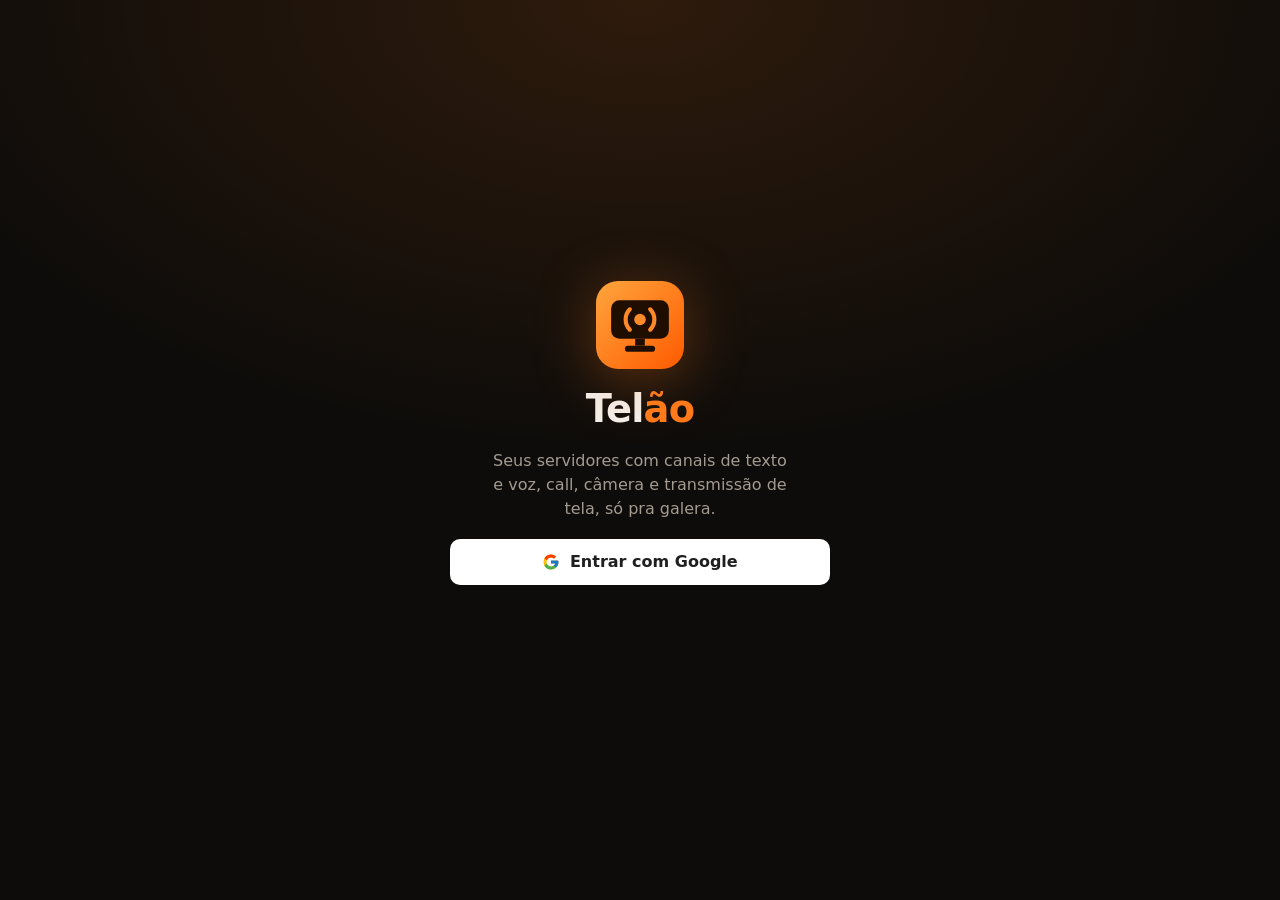
==== index.html @ 2d8ec7c9 "Add files via upload" ====
<!DOCTYPE html>
<html lang="pt-br">
<head>
  <meta charset="UTF-8">
  <meta name="viewport" content="width=device-width, initial-scale=1, viewport-fit=cover">
  <meta name="description" content="Telão: servidores com canais de texto e voz, chat, call, câmera e transmissão de tela para você e seus amigos.">
  <meta name="theme-color" content="#ff7a1a">
  <meta name="apple-mobile-web-app-capable" content="yes">
  <meta name="mobile-web-app-capable" content="yes">
  <title>Telão</title>
  <link rel="icon" type="image/svg+xml" href="img/logo.svg">
  <link rel="apple-touch-icon" href="img/logo.png">
  <link rel="stylesheet" href="css/style.css">
</head>
<body>

  <!-- ================================================= LOGIN -->
  <main id="telaLogin" class="login">
    <section class="login__cartao" aria-labelledby="tituloLogin">
      <img class="login__logo" src="img/logo.svg" alt="Logo do Telão: uma tela com o sinal de ao vivo" width="88" height="88">
      <h1 id="tituloLogin" class="marca">Tel<span class="marca__destaque">ão</span></h1>
      <p class="login__texto">Seus servidores com canais de texto e voz, call, câmera e transmissão de tela, só pra galera.</p>
      <button id="btGoogle" class="botao botao--google" type="button">
        <img src="img/google.svg" alt="" width="18" height="18">
        Entrar com Google
      </button>
      <p id="erroLogin" class="login__erro" role="alert"></p>
      <p id="avisoNavegador" class="login__aviso" hidden>
        Você abriu pelo navegador de um app (WhatsApp, Instagram…). O Google bloqueia login aí.
        <strong>Toque nos ⋮ ou no ícone de compartilhar e escolha “Abrir no navegador”.</strong>
      </p>
    </section>
  </main>

  <!-- ================================================= APP -->
  <div id="telaApp" class="app" data-aba="canais" hidden>

    <!-- Barra de servidores (esquerda) -->
    <nav class="trilho" aria-label="Seus servidores">
      <button id="btDms" class="trilho__item trilho__item--dms" type="button" title="Mensagens diretas" aria-label="Mensagens diretas">
        <img src="img/logo.svg" alt="" width="30" height="30">
      </button>
      <hr class="trilho__separador">
      <ul id="listaServidores" class="trilho__lista"></ul>
      <button id="btNovoServidor" class="trilho__item trilho__item--novo" type="button" title="Criar servidor" aria-label="Criar servidor">+</button>
    </nav>

    <!-- Coluna lateral: canais do servidor OU lista de mensagens diretas -->
    <aside class="lateral" aria-label="Canais e conversas">
      <section id="lateralServidor" class="lateral__secao">
        <header class="lateral__topo">
          <div class="lateral__titulos">
            <h2 id="nomeLateral" class="lateral__titulo">Nenhum servidor</h2>
            <span id="cargoLateral" class="selo-cargo" hidden></span>
          </div>
          <button id="btConvite" class="botao-icone" type="button" title="Copiar convite" aria-label="Copiar convite" hidden>
            <svg class="icone" viewBox="0 0 24 24" aria-hidden="true"><path d="M10 14a4 4 0 0 0 5.7 0l3-3a4 4 0 0 0-5.7-5.7l-1 1M14 10a4 4 0 0 0-5.7 0l-3 3a4 4 0 0 0 5.7 5.7l1-1"/></svg>
          </button>
          <button id="btConfigServidor" class="botao-icone" type="button" title="Configurações do servidor" aria-label="Configurações do servidor" hidden>
            <svg class="icone" viewBox="0 0 24 24" aria-hidden="true"><circle cx="12" cy="12" r="3"/><path d="M19.4 15a1.7 1.7 0 0 0 .3 1.8l.1.1a2 2 0 1 1-2.8 2.8l-.1-.1a1.7 1.7 0 0 0-1.8-.3 1.7 1.7 0 0 0-1 1.5V21a2 2 0 1 1-4 0v-.1a1.7 1.7 0 0 0-1.1-1.5 1.7 1.7 0 0 0-1.8.3l-.1.1a2 2 0 1 1-2.8-2.8l.1-.1a1.7 1.7 0 0 0 .3-1.8 1.7 1.7 0 0 0-1.5-1H3a2 2 0 1 1 0-4h.1a1.7 1.7 0 0 0 1.5-1.1 1.7 1.7 0 0 0-.3-1.8l-.1-.1a2 2 0 1 1 2.8-2.8l.1.1a1.7 1.7 0 0 0 1.8.3H9a1.7 1.7 0 0 0 1-1.5V3a2 2 0 1 1 4 0v.1a1.7 1.7 0 0 0 1 1.5 1.7 1.7 0 0 0 1.8-.3l.1-.1a2 2 0 1 1 2.8 2.8l-.1.1a1.7 1.7 0 0 0-.3 1.8V9a1.7 1.7 0 0 0 1.5 1H21a2 2 0 1 1 0 4h-.1a1.7 1.7 0 0 0-1.5 1Z"/></svg>
          </button>
        </header>
        <nav id="listaCanais" class="canais" aria-label="Canais"></nav>
      </section>

      <section id="lateralDms" class="lateral__secao" hidden>
        <header class="lateral__topo">
          <h2 class="lateral__titulo">Mensagens diretas</h2>
          <button id="btNovaConversa" class="botao-icone" type="button" title="Nova conversa" aria-label="Nova conversa">+</button>
        </header>
        <ul id="listaDms" class="dms"></ul>
      </section>

      <!-- Quando estou numa call -->
      <section id="painelConectado" class="conectado" aria-label="Voz conectada" hidden>
        <button id="btIrParaCall" class="conectado__info" type="button">
          <strong class="conectado__titulo">● Voz conectada</strong>
          <span><span id="conectadoCanal"></span> / <span id="conectadoServidor"></span></span>
        </button>
        <button class="botao-icone botao-icone--perigo" type="button" data-acao="desconectar" title="Desconectar" aria-label="Desconectar">
          <svg class="icone" viewBox="0 0 24 24" aria-hidden="true"><path d="M4.5 13.5c4.5-4 10.5-4 15 0l-1.8 2.6-3.2-1.2v-2.4a9 9 0 0 0-5 0v2.4l-3.2 1.2Z"/></svg>
        </button>
      </section>

      <!-- Eu -->
      <footer class="usuario">
        <button id="btUsuario" class="usuario__info" type="button" title="Sua conta e status">
          <span id="meuAvatar" class="usuario__avatar"></span>
          <span class="usuario__textos">
            <strong id="meuNome" class="usuario__nome"></strong>
            <span id="meuStatus" class="usuario__status"></span>
          </span>
        </button>
        <button class="botao-icone controle-mini" type="button" data-acao="mic" title="Microfone" aria-label="Microfone">
          <svg class="icone" viewBox="0 0 24 24" aria-hidden="true"><path d="M12 3a3 3 0 0 0-3 3v6a3 3 0 0 0 6 0V6a3 3 0 0 0-3-3Z"/><path d="M5 11a7 7 0 0 0 14 0M12 18v3"/></svg>
        </button>
        <button class="botao-icone controle-mini" type="button" data-acao="surdo" title="Ensurdecer" aria-label="Ensurdecer">
          <svg class="icone" viewBox="0 0 24 24" aria-hidden="true"><path d="M4 15v-3a8 8 0 0 1 16 0v3"/><rect x="3" y="14" width="4" height="6" rx="1.5"/><rect x="17" y="14" width="4" height="6" rx="1.5"/></svg>
        </button>
        <button class="botao-icone" type="button" data-acao="config-voz" title="Configurações de voz" aria-label="Configurações de voz">
          <svg class="icone" viewBox="0 0 24 24" aria-hidden="true"><path d="M4 6h10M18 6h2M4 12h4M12 12h8M4 18h12M20 18h0"/><circle cx="16" cy="6" r="2"/><circle cx="10" cy="12" r="2"/><circle cx="18" cy="18" r="2"/></svg>
        </button>
      </footer>
    </aside>

    <!-- Conteúdo principal -->
    <main class="principal">

      <!-- Pedido de notificações (aparece uma vez) -->
      <div id="faixaNotificacoes" class="faixa" hidden>
        <span class="faixa__texto">🔔 Quer ser avisado quando te marcarem, mandarem mensagem direta ou entrarem na sua call?</span>
        <button id="btAtivarNotificacoes" class="botao botao--primario botao--pequeno" type="button">Ativar</button>
        <button id="btFecharFaixa" class="botao-icone" type="button" title="Agora não" aria-label="Agora não">×</button>
      </div>

      <!-- Nada aberto -->
      <section id="painelVazio" class="vazio vazio--principal">
        <img class="vazio__logo" src="img/logo.svg" alt="" width="72" height="72">
        <h2 id="vazioTitulo" class="vazio__titulo"></h2>
        <p id="vazioTexto" class="vazio__texto"></p>
      </section>

      <!-- Canal de texto ou DM -->
      <section id="painelChat" class="painel-chat" aria-labelledby="tituloChat" hidden>
        <header class="topo">
          <h2 id="tituloChat" class="topo__titulo"></h2>
          <button id="btBuscar" class="botao-icone" type="button" title="Buscar mensagens (Ctrl+F)" aria-label="Buscar mensagens" aria-pressed="false">
            <svg class="icone" viewBox="0 0 24 24" aria-hidden="true"><circle cx="11" cy="11" r="6.5"/><path d="m16 16 4.5 4.5"/></svg>
          </button>
          <button id="btVerFixadas" class="botao-icone" type="button" title="Mensagens fixadas" aria-label="Mensagens fixadas">
            <svg class="icone" viewBox="0 0 24 24" aria-hidden="true"><path d="M9 4h6l-1 6 4 4H6l4-4ZM12 14v7"/></svg>
          </button>
          <button id="btMembros" class="botao-icone" type="button" title="Mostrar/esconder membros" aria-label="Mostrar ou esconder membros" aria-pressed="true">
            <svg class="icone" viewBox="0 0 24 24" aria-hidden="true"><circle cx="9" cy="8" r="3.5"/><path d="M2.5 20a6.5 6.5 0 0 1 13 0M16 4.5a3.5 3.5 0 0 1 0 7M18 14a6 6 0 0 1 3.5 6"/></svg>
          </button>
        </header>

        <div id="barraBusca" class="busca" role="search" hidden>
          <label for="campoBusca" class="so-leitor">Buscar neste chat</label>
          <input id="campoBusca" class="campo busca__campo" type="search" placeholder="Buscar por texto ou nome…" autocomplete="off">
          <span id="contagemBusca" class="busca__contagem" aria-live="polite"></span>
          <button id="btFecharBusca" class="botao-icone" type="button" title="Fechar busca" aria-label="Fechar busca">×</button>
        </div>

        <div id="barraFixadas" class="fixadas" hidden>
          <button id="fixadaConteudo" class="fixadas__conteudo" type="button" title="Ir até a mensagem">
            <span class="fixadas__rotulo">📌 Fixada <span id="fixadaContador"></span></span>
            <strong id="fixadaAutor"></strong> <span id="fixadaTexto" class="fixadas__texto"></span>
          </button>
          <button id="btFixadaAnterior" class="botao-icone" type="button" title="Fixada mais antiga" aria-label="Fixada mais antiga">‹</button>
          <button id="btFixadaProxima" class="botao-icone" type="button" title="Fixada mais nova" aria-label="Fixada mais nova">›</button>
          <button id="btFecharFixadas" class="botao-icone" type="button" title="Esconder" aria-label="Esconder fixadas">×</button>
        </div>

        <ol id="mensagens" class="mensagens" aria-live="polite"></ol>
        <ol id="resultadosBusca" class="resultados" aria-label="Resultados da busca" hidden></ol>
        <p id="digitando" class="digitando" aria-live="polite"></p>

        <div id="barraResposta" class="resposta" hidden>
          <span>Respondendo <strong id="respostaAutor"></strong>: <span id="respostaTexto" class="resposta__texto"></span></span>
          <button id="btCancelarResposta" class="botao-icone" type="button" title="Cancelar resposta" aria-label="Cancelar resposta">×</button>
        </div>

        <form id="formChat" class="compositor" autocomplete="off">
          <button id="btAnexo" class="botao-icone" type="button" title="Enviar imagem ou arquivo" aria-label="Enviar imagem ou arquivo">
            <svg class="icone" viewBox="0 0 24 24" aria-hidden="true"><path d="M12 5v14M5 12h14"/></svg>
          </button>
          <input id="entradaArquivo" type="file" hidden>
          <label for="campoMensagem" class="so-leitor">Mensagem</label>
          <textarea id="campoMensagem" class="compositor__campo" rows="1" maxlength="2000" placeholder="Escreva uma mensagem…"></textarea>
          <button id="btEmojiChat" class="botao-icone" type="button" title="Emoji" aria-label="Escolher emoji">😊</button>
          <button class="botao botao--primario compositor__enviar" type="submit">Enviar</button>
        </form>
      </section>

      <!-- Canal de voz -->
      <section id="painelVoz" class="painel-voz" aria-labelledby="tituloVoz" hidden>
        <header class="topo">
          <h2 id="tituloVoz" class="topo__titulo"></h2>
        </header>
        <div id="palco" class="palco"></div>
        <footer id="controlesVoz" class="controles" hidden>
          <button class="controle" type="button" data-acao="mic">
            <svg class="icone" viewBox="0 0 24 24" aria-hidden="true"><path d="M12 3a3 3 0 0 0-3 3v6a3 3 0 0 0 6 0V6a3 3 0 0 0-3-3Z"/><path d="M5 11a7 7 0 0 0 14 0M12 18v3"/></svg>
            <span class="controle__rotulo">Microfone</span>
          </button>
          <button class="controle" type="button" data-acao="cam">
            <svg class="icone" viewBox="0 0 24 24" aria-hidden="true"><rect x="3" y="6" width="13" height="12" rx="2.5"/><path d="m16 10 5-3v10l-5-3"/></svg>
            <span class="controle__rotulo">Câmera</span>
          </button>
          <button class="controle" type="button" data-acao="tela">
            <svg class="icone" viewBox="0 0 24 24" aria-hidden="true"><rect x="3" y="4" width="18" height="12" rx="2"/><path d="M8 20h8M12 16v4M12 13V7M9 10l3-3 3 3"/></svg>
            <span class="controle__rotulo">Transmitir</span>
          </button>
          <label id="campoQualidade" class="controle controle--select">
            <span class="so-leitor">Qualidade da transmissão</span>
            <select id="selQualidade" class="campo campo--select"></select>
          </label>
          <button class="controle controle--sair" type="button" data-acao="desconectar" title="Sair do canal">
            <svg class="icone" viewBox="0 0 24 24" aria-hidden="true"><path d="M4.5 13.5c4.5-4 10.5-4 15 0l-1.8 2.6-3.2-1.2v-2.4a9 9 0 0 0-5 0v2.4l-3.2 1.2Z"/></svg>
            <span class="controle__rotulo">Sair</span>
          </button>
        </footer>
      </section>
    </main>

    <!-- Membros (direita) -->
    <aside class="membros" aria-labelledby="tituloMembros">
      <h2 id="tituloMembros" class="so-leitor">Membros</h2>
      <div id="listaMembros" class="membros__lista"></div>
    </aside>

    <!-- Live em andamento, no cantinho, quando não estou olhando o canal de voz -->
    <aside id="miniLive" class="mini-live" aria-label="Live em andamento" hidden>
      <video id="miniVideo" class="mini-live__video" autoplay playsinline muted title="Voltar pra call"></video>
      <div class="mini-live__barra">
        <span class="mini-live__nome"><span class="ponto-vivo" aria-hidden="true"></span><span id="miniNome"></span></span>
        <button id="btMiniJanela" class="botao-icone" type="button" title="Janela flutuante (fica por cima de tudo)" aria-label="Janela flutuante">⧉</button>
        <button id="btMiniAbrir" class="botao-icone" type="button" title="Abrir a call" aria-label="Abrir a call">⤢</button>
        <button id="btMiniFechar" class="botao-icone" type="button" title="Esconder" aria-label="Esconder">×</button>
      </div>
    </aside>

    <!-- Abas (só no celular) -->
    <nav class="abas" aria-label="Seções">
      <button class="abas__botao" type="button" data-aba="canais">
        <svg class="icone" viewBox="0 0 24 24" aria-hidden="true"><path d="M5 9h14M5 15h14M10 4 8 20M16 4l-2 16"/></svg>
        Canais
      </button>
      <button class="abas__botao" type="button" data-aba="conversa">
        <svg class="icone" viewBox="0 0 24 24" aria-hidden="true"><path d="M4 5h16v11H9l-5 4Z"/></svg>
        <span>Conversa <span id="badgeConversa" class="badge" hidden></span></span>
      </button>
      <button class="abas__botao" type="button" data-aba="membros">
        <svg class="icone" viewBox="0 0 24 24" aria-hidden="true"><circle cx="9" cy="8" r="3.5"/><path d="M2.5 20a6.5 6.5 0 0 1 13 0M16 4.5a3.5 3.5 0 0 1 0 7M18 14a6 6 0 0 1 3.5 6"/></svg>
        Membros
      </button>
    </nav>
  </div>

  <!-- ================================================= JANELAS -->
  <dialog id="dlgServidor" class="janela">
    <form method="dialog" class="janela__form">
      <h3 class="janela__titulo">Criar servidor</h3>
      <label for="campoNomeServidor" class="janela__rotulo">Nome do servidor</label>
      <input id="campoNomeServidor" class="campo" type="text" maxlength="40" placeholder="Ex.: Rolê de Sexta" required>
      <label for="selModelo" class="janela__rotulo">Começar com os canais de</label>
      <select id="selModelo" class="campo campo--select"></select>
      <div class="janela__botoes">
        <button class="botao" value="cancelar" formnovalidate>Cancelar</button>
        <button class="botao botao--primario" value="ok">Criar</button>
      </div>
    </form>
  </dialog>

  <dialog id="dlgCanal" class="janela">
    <form method="dialog" class="janela__form">
      <h3 id="tituloDlgCanal" class="janela__titulo">Novo canal</h3>
      <label for="campoNomeCanal" class="janela__rotulo">Nome do canal</label>
      <input id="campoNomeCanal" class="campo" type="text" maxlength="40" placeholder="Ex.: geral" required>
      <div class="janela__botoes">
        <button class="botao" value="cancelar" formnovalidate>Cancelar</button>
        <button class="botao botao--primario" value="ok">Salvar</button>
      </div>
    </form>
  </dialog>

  <dialog id="dlgConfigServidor" class="janela janela--larga">
    <form method="dialog" class="janela__form">
      <h3 class="janela__titulo">Configurações do servidor</h3>
      <div class="config__abas" role="tablist">
        <button class="config__aba" type="button" role="tab" aria-selected="true" aria-controls="cfgGeral">Geral</button>
        <button class="config__aba" type="button" role="tab" aria-selected="false" aria-controls="cfgPermissoes">Permissões</button>
        <button class="config__aba" type="button" role="tab" aria-selected="false" aria-controls="cfgBanidos">Banidos</button>
      </div>

      <section id="cfgGeral" class="config__painel" role="tabpanel">
        <label for="campoRenomearServidor" class="janela__rotulo">Nome do servidor</label>
        <div class="linha">
          <input id="campoRenomearServidor" class="campo" type="text" maxlength="40">
          <button id="btRenomearServidor" class="botao" type="button">Salvar nome</button>
        </div>
        <div class="linha linha--separada">
          <button id="btSairServidor" class="botao-texto botao-texto--perigo" type="button">Sair do servidor</button>
          <button id="btExcluirServidor" class="botao-texto botao-texto--perigo" type="button">Excluir servidor</button>
        </div>
      </section>

      <section id="cfgPermissoes" class="config__painel" role="tabpanel" hidden>
        <p id="avisoPermissoes" class="janela__texto"></p>
        <div class="tabela-rolagem">
          <table id="tabelaPermissoes" class="tabela-permissoes"></table>
        </div>
        <button id="btSalvarPermissoes" class="botao botao--primario" type="button">Salvar permissões</button>
      </section>

      <section id="cfgBanidos" class="config__painel" role="tabpanel" hidden>
        <ul id="listaBanidos" class="banidos"></ul>
      </section>

      <div class="janela__botoes">
        <button class="botao" value="fechar">Fechar</button>
      </div>
    </form>
  </dialog>

  <dialog id="dlgConfigVoz" class="janela">
    <form method="dialog" class="janela__form">
      <h3 class="janela__titulo">Configurações de voz</h3>
      <fieldset class="grupo">
        <legend class="janela__rotulo">Como o microfone funciona</legend>
        <label class="opcao"><input id="modoMicSempre" type="radio" name="modoMic" value="sempre"> Detecção de voz (sempre aberto)</label>
        <label class="opcao"><input id="modoMicPtt" type="radio" name="modoMic" value="ptt"> Apertar pra falar</label>
        <p class="janela__texto">Tecla: <button id="btTeclaPtt" class="botao botao--pequeno" type="button">V</button></p>
      </fieldset>
      <label for="selQualidadeVoz" class="janela__rotulo">Qualidade do áudio</label>
      <select id="selQualidadeVoz" class="campo campo--select"></select>
      <label for="selMicrofone" class="janela__rotulo">Microfone</label>
      <select id="selMicrofone" class="campo campo--select"></select>
      <div class="janela__botoes">
        <button class="botao" value="cancelar">Cancelar</button>
        <button class="botao botao--primario" value="ok">Salvar</button>
      </div>
    </form>
  </dialog>

  <dialog id="dlgNovaConversa" class="janela">
    <form method="dialog" class="janela__form">
      <h3 class="janela__titulo">Nova conversa</h3>
      <ul id="listaContatos" class="dms dms--contatos"></ul>
      <div class="janela__botoes">
        <button class="botao" value="fechar">Fechar</button>
      </div>
    </form>
  </dialog>

  <dialog id="dlgImagem" class="janela janela--imagem">
    <img id="imagemGrande" class="janela__imagem" src="data:," alt="">
  </dialog>

  <dialog id="dlgConta" class="janela janela--larga">
    <form method="dialog" class="janela__form">
      <h3 class="janela__titulo">Sua conta</h3>
      <p id="infoConta" class="janela__texto"></p>
      <fieldset class="grupo">
        <legend class="janela__rotulo">Avisos</legend>
        <label class="opcao"><input id="chkSons" type="checkbox"> Sons (mensagem, entrar e sair da call)</label>
        <button id="btNotificacoes" class="botao botao--pequeno" type="button">Ativar notificações</button>
      </fieldset>
      <fieldset id="grupoPonte" class="grupo" hidden>
        <legend class="janela__rotulo">Ponte de conexão (TURN)</legend>
        <p id="ponteEstado" class="janela__texto"></p>
        <label for="campoPonteUsuario" class="janela__rotulo">Username (Metered)</label>
        <input id="campoPonteUsuario" class="campo" type="text" autocomplete="off" spellcheck="false">
        <label for="campoPonteSenha" class="janela__rotulo">Password (Metered)</label>
        <input id="campoPonteSenha" class="campo" type="password" autocomplete="new-password">
        <label for="selPonteRegiao" class="janela__rotulo">Região</label>
        <select id="selPonteRegiao" class="campo campo--select">
          <option value="global">Global</option>
          <option value="standard">Standard</option>
        </select>
        <button id="btSalvarPonte" class="botao botao--primario botao--pequeno" type="button">Salvar ponte</button>
      </fieldset>
      <div class="janela__botoes">
        <button class="botao" value="fechar">Fechar</button>
        <button id="btAfk" class="botao" value="afk">Ficar AFK</button>
        <button class="botao botao--perigo" value="sair">Sair da conta</button>
      </div>
    </form>
  </dialog>

  <dialog id="dlgConfirmar" class="janela">
    <form method="dialog" class="janela__form">
      <h3 id="confirmarTitulo" class="janela__titulo"></h3>
      <p id="confirmarTexto" class="janela__texto"></p>
      <label for="confirmarCampo" class="so-leitor">Texto</label>
      <input id="confirmarCampo" class="campo" type="text" readonly hidden>
      <div class="janela__botoes">
        <button id="confirmarCancelar" class="botao" value="cancelar">Cancelar</button>
        <button id="confirmarOk" class="botao botao--perigo" value="ok">Confirmar</button>
      </div>
    </form>
  </dialog>

  <div id="aviso" class="aviso" role="status" aria-live="polite"></div>
  <div id="audios" hidden></div>

  <!-- ================================================= MODELOS (usados pelo JavaScript) -->
  <template id="modeloSecaoCanais">
    <section class="canais__secao">
      <header class="canais__cabecalho">
        <h3 class="canais__titulo"></h3>
        <button class="canais__mais" type="button" title="Criar canal" aria-label="Criar canal">+</button>
      </header>
      <ul class="canais__lista"></ul>
    </section>
  </template>

  <template id="modeloCanal">
    <li class="canais__item">
      <div class="canais__linha">
        <button class="canal" type="button">
          <span class="canal__icone" aria-hidden="true"></span>
          <span class="canal__nome"></span>
        </button>
        <button class="canal__opcoes" type="button" title="Opções do canal" aria-label="Opções do canal">⋯</button>
      </div>
      <ul class="canal__pessoas"></ul>
    </li>
  </template>

  <template id="modeloMensagem">
    <li class="msg">
      <div class="msg__corpo">
        <button class="msg__resposta" type="button" hidden>
          ↪ <strong class="msg__resposta-autor"></strong> <span class="msg__resposta-texto"></span>
        </button>
        <p class="msg__cabecalho">
          <strong class="msg__autor"></strong>
          <span class="msg__cargo" hidden></span>
          <time class="msg__hora"></time>
        </p>
        <div class="msg__texto"></div>
        <div class="msg__anexo"></div>
        <div class="msg__reacoes"></div>
      </div>
      <div class="msg__acoes">
        <button class="msg__reagir" type="button" title="Reagir" aria-label="Reagir">🙂</button>
        <button class="msg__responder" type="button" title="Responder" aria-label="Responder">↩</button>
        <button class="msg__mais" type="button" title="Mais opções" aria-label="Mais opções">⋯</button>
      </div>
    </li>
  </template>

  <template id="modeloTile">
    <article class="tile">
      <span class="tile__nome"></span>
    </article>
  </template>

  <template id="modeloTela">
    <article class="tile tile--tela">
      <video autoplay playsinline muted></video>
      <span class="tile__nome"><span class="ponto-vivo" aria-hidden="true"></span><span class="tile__rotulo"></span></span>
      <div class="tile__acoes">
        <button class="botao botao--pequeno tile__cheia" type="button">Tela cheia</button>
      </div>
    </article>
  </template>

  <template id="modeloVazio">
    <div class="vazio">
      <img class="vazio__logo" src="img/logo.svg" alt="" width="64" height="64">
      <h2 class="vazio__titulo"></h2>
      <p class="vazio__texto"></p>
      <button class="botao botao--primario vazio__botao" type="button" hidden></button>
    </div>
  </template>

  <script type="module" src="js/main.js"></script>
</body>
</html>
---- css/style.css ----
/* =====================================================================
   Telão — folha de estilo única
   Índice:
     1. Variáveis (cores, tamanhos)
     2. Base e acessibilidade
     3. Componentes (botões, campos, avatar, ícones)
     4. Login
     5. Layout do app
     6. Barra de servidores (trilho)
     7. Lateral: canais, mensagens diretas, painel de voz e usuário
     8. Conteúdo principal: topo, chat, mensagens, reações
     9. Palco (canal de voz)
    10. Controles da call
    11. Membros
    12. Menus, seletor de emoji, janelas e avisos
    13. Responsivo (notebook, tablet e celular)
   ===================================================================== */

/* ============================== 1. Variáveis ============================== */
:root {
  /* fundos, do mais escuro ao mais claro */
  --fundo-0: #090807;
  --fundo-1: #0e0c0a;
  --fundo-2: #151210;
  --fundo-3: #1e1a16;
  --fundo-4: #29231d;
  --borda: #2c251f;

  /* texto */
  --texto: #f3eee9;
  --texto-suave: #a39a90;

  /* marca e estados */
  --laranja: #ff7a1a;
  --laranja-claro: #ff9a45;
  --texto-no-laranja: #1f0e00;
  --vermelho: #ef4444;
  --verde: #22c55e;

  /* medidas */
  --raio: 14px;
  --raio-pequeno: 10px;
  --altura-topo: 56px;
  --largura-trilho: 72px;
  --largura-lateral: 240px;
  --largura-chat: 320px;

  --fonte: "Segoe UI", system-ui, -apple-system, Roboto, "Helvetica Neue", sans-serif;
  --transicao: .15s ease;
}


/* ============================== 2. Base ============================== */
*,
*::before,
*::after { box-sizing: border-box; }

html,
body {
  margin: 0;
  height: 100%;
  background: var(--fundo-1);
  color: var(--texto);
  font-family: var(--fonte);
  -webkit-font-smoothing: antialiased;
}

h1, h2, h3, p { margin: 0; }
ul, ol { list-style: none; margin: 0; padding: 0; }
img, svg, video { display: block; }
[hidden] { display: none !important; }

/* texto só para leitores de tela */
.so-leitor {
  position: absolute;
  width: 1px; height: 1px;
  overflow: hidden;
  clip: rect(0 0 0 0);
  white-space: nowrap;
}

:focus-visible { outline: 2px solid var(--laranja); outline-offset: 2px; }

::-webkit-scrollbar { width: 8px; }
::-webkit-scrollbar-thumb { background: var(--fundo-4); border-radius: 8px; }


/* ============================== 3. Componentes ============================== */

/* --- botões --- */
.botao {
  display: inline-flex;
  align-items: center;
  justify-content: center;
  gap: .6rem;
  padding: .65rem 1.1rem;
  border: none;
  border-radius: var(--raio-pequeno);
  background: var(--fundo-3);
  color: var(--texto);
  font: inherit;
  cursor: pointer;
  transition: background var(--transicao), transform .1s;
}
.botao:hover { background: var(--fundo-4); }
.botao:active { transform: scale(.97); }
.botao:disabled { opacity: .45; cursor: default; }

.botao--primario { background: var(--laranja); color: var(--texto-no-laranja); font-weight: 700; }
.botao--primario:hover { background: var(--laranja-claro); }
.botao--sucesso,
.botao--sucesso:hover { background: var(--verde); color: #052e14; }
.botao--perigo,
.botao--perigo:hover { background: var(--vermelho); color: #fff; }
.botao--largo { width: 100%; }
.botao--pequeno { padding: .3rem .65rem; font-size: .8rem; }

.botao--google { width: 100%; padding: .85rem; background: #fff; color: #1f1f1f; font-weight: 600; }
.botao--google:hover { background: #f1f1f1; }

.botao-icone {
  width: 34px; height: 34px;
  padding: 7px;
  border: none;
  border-radius: 8px;
  background: none;
  color: var(--texto-suave);
  cursor: pointer;
}
.botao-icone:hover { background: var(--fundo-3); color: var(--texto); }

.botao-texto {
  padding: .35rem .5rem;
  border: none;
  background: none;
  color: var(--texto-suave);
  font: inherit;
  font-size: .85rem;
  text-align: left;
  cursor: pointer;
}
.botao-texto:hover { color: var(--texto); }
.botao-texto--perigo,
.botao-texto--perigo:hover { color: var(--vermelho); }

/* --- campos --- */
.campo {
  width: 100%;
  padding: .7rem .9rem;
  border: 1px solid var(--borda);
  border-radius: var(--raio-pequeno);
  background: var(--fundo-1);
  color: var(--texto);
  font: inherit;
}
.campo:focus { outline: 2px solid var(--laranja); outline-offset: -1px; }

/* --- ícones (SVG de traço) --- */
.icone {
  width: 100%; height: 100%;
  fill: none;
  stroke: currentColor;
  stroke-width: 2;
  stroke-linecap: round;
  stroke-linejoin: round;
}

/* --- avatar (foto ou iniciais) --- */
.avatar {
  display: grid;
  place-items: center;
  flex: none;
  width: 28px; height: 28px;
  border-radius: 50%;
  background-size: cover;
  background-position: center;
  color: #fff;
  font-size: .78rem;
  font-weight: 700;
  transition: box-shadow .1s;
}
.avatar--grande { width: 68px; height: 68px; font-size: 1.6rem; }
.avatar.falando { box-shadow: 0 0 0 2px var(--fundo-2), 0 0 0 4px var(--verde); }

.badge {
  margin-left: .3rem;
  padding: 0 .35rem;
  border-radius: 99px;
  background: var(--vermelho);
  color: #fff;
  font-size: .65rem;
  font-weight: 800;
}


/* ============================== 4. Login ============================== */
.login {
  display: grid;
  place-items: center;
  min-height: 100%;
  padding: 1.5rem;
  background: radial-gradient(60% 50% at 50% 0%, #ff7a1a22, transparent);
}

.login__cartao {
  display: flex;
  flex-direction: column;
  align-items: center;
  gap: 1.1rem;
  width: min(380px, 100%);
  text-align: center;
}

.login__logo { filter: drop-shadow(0 10px 30px #ff7a1a55); }

.marca { font-size: 2.4rem; font-weight: 800; letter-spacing: -.02em; }
.marca__destaque { color: var(--laranja); }

.login__texto { color: var(--texto-suave); line-height: 1.5; max-width: 300px; }
.login__erro { min-height: 1.2em; color: var(--vermelho); font-size: .88rem; line-height: 1.4; }
.login__aviso { color: var(--texto-suave); font-size: .88rem; line-height: 1.5; }

/* ============================== 5. Layout do app ============================== */
.app {
  display: grid;
  grid-template-columns: var(--largura-trilho) var(--largura-lateral) 1fr var(--largura-membros);
  grid-template-areas: "trilho lateral principal membros";
  height: 100%;
  height: 100dvh;
}
body.sem-membros .app,
body.modo-dm .app { grid-template-columns: var(--largura-trilho) var(--largura-lateral) 1fr 0; }
body.sem-membros .membros,
body.modo-dm .membros { display: none; }

.trilho    { grid-area: trilho; }
.lateral   { grid-area: lateral; }
.principal { grid-area: principal; }
.membros   { grid-area: membros; }
.abas      { display: none; }


/* ============================== 6. Barra de servidores ============================== */
.trilho {
  display: flex;
  flex-direction: column;
  align-items: center;
  gap: .55rem;
  padding: .8rem 0;
  background: var(--fundo-0);
  overflow-y: auto;
}

.trilho__logo { width: 44px; height: 44px; flex: none; }

.trilho__separador {
  width: 30px;
  height: 2px;
  margin: 0;
  border: none;
  border-radius: 2px;
  background: var(--borda);
  flex: none;
}

.trilho__lista { display: flex; flex-direction: column; align-items: center; gap: .55rem; }

.trilho__item {
  position: relative;
  display: grid;
  place-items: center;
  width: 46px; height: 46px;
  border: none;
  border-radius: 50%;
  color: #fff;
  font: inherit;
  font-size: .95rem;
  font-weight: 800;
  cursor: pointer;
  transition: border-radius .2s;
}
.trilho__item:hover,
.trilho__item--atual { border-radius: 14px; }

/* barrinha laranja do servidor aberto */
.trilho__item--atual::before {
  content: "";
  position: absolute;
  left: -13px;
  width: 4px; height: 30px;
  border-radius: 0 4px 4px 0;
  background: var(--laranja);
}

/* bolinha verde = estou na call desse servidor */
.trilho__item--em-call::after {
  content: "";
  position: absolute;
  right: -2px; bottom: -2px;
  width: 12px; height: 12px;
  border: 3px solid var(--fundo-0);
  border-radius: 50%;
  background: var(--verde);
}

.trilho__item--novo { background: var(--fundo-3); color: var(--laranja); font-size: 1.6rem; font-weight: 400; }
.trilho__item--novo:hover { background: var(--laranja); color: var(--texto-no-laranja); }

.trilho__item--dms { background: var(--fundo-3); }
.trilho__item--dms img { width: 30px; height: 30px; }
.trilho__item--atual.trilho__item--dms { background: var(--laranja); }
/* bolinha vermelha = DM não lida */
.trilho__item--alerta::after {
  content: "";
  position: absolute;
  right: -2px; top: -2px;
  width: 12px; height: 12px;
  border: 3px solid var(--fundo-0);
  border-radius: 50%;
  background: var(--vermelho);
}


/* ============================== 7. Lateral ============================== */
:root { --largura-membros: 230px; }

.lateral {
  display: flex;
  flex-direction: column;
  min-height: 0;
  background: var(--fundo-1);
  border-right: 1px solid var(--borda);
}
.lateral__secao { display: flex; flex: 1; flex-direction: column; min-height: 0; }

.lateral__topo,
.topo {
  display: flex;
  align-items: center;
  gap: .3rem;
  height: var(--altura-topo);
  flex: none;
  padding: 0 .6rem 0 1rem;
  border-bottom: 1px solid var(--borda);
}
.lateral__titulos { display: flex; flex: 1; flex-direction: column; min-width: 0; }
.lateral__titulo,
.topo__titulo {
  flex: 1;
  min-width: 0;
  overflow: hidden;
  font-size: 1rem;
  font-weight: 700;
  text-overflow: ellipsis;
  white-space: nowrap;
}
.selo-cargo,
.msg__cargo {
  align-self: flex-start;
  padding: 0 .4rem;
  border-radius: 6px;
  background: var(--fundo-4);
  color: var(--texto-suave);
  font-size: .66rem;
  font-weight: 700;
  text-transform: uppercase;
  letter-spacing: .03em;
}
.msg__cargo[data-cargo="dono"]  { background: #ff7a1a33; color: var(--laranja-claro); }
.msg__cargo[data-cargo="admin"] { background: #ef444433; color: #fca5a5; }
.msg__cargo[data-cargo="mod"]   { background: #3b82f633; color: #93c5fd; }

/* --- canais --- */
.canais { flex: 1; min-height: 0; padding: .6rem .5rem; overflow-y: auto; }
.canais__secao + .canais__secao { margin-top: 1rem; }
.canais__cabecalho { display: flex; align-items: center; padding: 0 .3rem .3rem .5rem; }
.canais__titulo {
  flex: 1;
  color: var(--texto-suave);
  font-size: .72rem;
  font-weight: 700;
  letter-spacing: .06em;
  text-transform: uppercase;
}
.canais__mais,
.canal__opcoes {
  width: 24px; height: 24px;
  border: none;
  border-radius: 6px;
  background: none;
  color: var(--texto-suave);
  font: inherit;
  font-size: 1.05rem;
  line-height: 1;
  cursor: pointer;
}
.canais__mais:hover,
.canal__opcoes:hover { background: var(--fundo-4); color: var(--texto); }
.canais__linha { display: flex; align-items: center; border-radius: var(--raio-pequeno); }
.canais__linha:hover { background: var(--fundo-3); }
.canal__opcoes { opacity: 0; }
.canais__linha:hover .canal__opcoes,
.canal__opcoes:focus-visible { opacity: 1; }

.canal {
  display: flex;
  flex: 1;
  align-items: center;
  gap: .5rem;
  min-width: 0;
  padding: .45rem .55rem;
  border: none;
  background: none;
  color: var(--texto-suave);
  font: inherit;
  font-size: .92rem;
  text-align: left;
  cursor: pointer;
}
.canal__icone { width: 1.1rem; flex: none; text-align: center; opacity: .8; }
.canal__nome { overflow: hidden; text-overflow: ellipsis; white-space: nowrap; }
.canais__linha:has(.canal--atual) { background: var(--fundo-4); }
.canal--atual { color: var(--texto); font-weight: 600; }
.canal--conectado { color: var(--verde); }

.canal__pessoas { padding-left: 1.9rem; }
.canal__pessoa {
  display: flex;
  align-items: center;
  gap: .45rem;
  padding: .2rem .3rem;
  color: var(--texto-suave);
  font-size: .84rem;
}
.canal__pessoa .avatar { width: 22px; height: 22px; font-size: .6rem; }
.canal__pessoa-nome { flex: 1; min-width: 0; overflow: hidden; text-overflow: ellipsis; white-space: nowrap; }
.canal__pessoa-icones { flex: none; font-size: .72rem; }

.canal--naolido { color: var(--texto); font-weight: 700; }
.canais__linha:has(.canal--naolido)::before {
  content: "";
  position: absolute;
  left: -.5rem;
  width: 4px; height: 8px;
  border-radius: 0 4px 4px 0;
  background: var(--texto);
}
.canais__linha { position: relative; }
.canal .selo-numero { margin-left: auto; }

/* número vermelho (menções) */
.selo-numero {
  display: inline-grid;
  place-items: center;
  min-width: 18px; height: 18px;
  padding: 0 5px;
  border-radius: 99px;
  background: var(--vermelho);
  color: #fff;
  font-size: .68rem;
  font-weight: 700;
  line-height: 1;
}
.trilho__item .selo-numero {
  position: absolute;
  right: -4px; bottom: -4px;
  border: 3px solid var(--fundo-0);
  height: 22px; min-width: 22px;
}
/* servidor com mensagem nova: tracinho branco à esquerda (igual à barra do servidor aberto, menor) */
.trilho__linha--novidade .trilho__item:not(.trilho__item--atual)::before {
  content: "";
  position: absolute;
  left: -13px;
  width: 4px; height: 8px;
  border-radius: 0 4px 4px 0;
  background: var(--texto);
}

/* faixa "ativar notificações" */
.faixa {
  display: flex;
  align-items: center;
  gap: .6rem;
  padding: .5rem .6rem .5rem 1rem;
  background: var(--laranja-escuro, #c2560c);
  color: #fff;
  font-size: .86rem;
}
.faixa__texto { flex: 1; }
.faixa .botao-icone { color: #fff; }

/* --- mensagens diretas --- */
.dms { flex: 1; min-height: 0; padding: .5rem; overflow-y: auto; }
.dm {
  display: flex;
  align-items: center;
  gap: .6rem;
  width: 100%;
  padding: .45rem .55rem;
  border: none;
  border-radius: var(--raio-pequeno);
  background: none;
  color: var(--texto-suave);
  font: inherit;
  text-align: left;
  cursor: pointer;
}
.dm:hover { background: var(--fundo-3); color: var(--texto); }
.dm .avatar { width: 34px; height: 34px; }
.dm--atual { background: var(--fundo-4); color: var(--texto); }
.dm--nova .dm__nome { color: var(--texto); font-weight: 700; }
.dm--nova::after { content: ""; width: 8px; height: 8px; margin-left: auto; border-radius: 50%; background: var(--laranja); flex: none; }
.dm__textos { display: flex; flex: 1; flex-direction: column; min-width: 0; }
.dm__nome, .dm__ultima { overflow: hidden; text-overflow: ellipsis; white-space: nowrap; }
.dm__ultima { font-size: .78rem; opacity: .8; }
.dm-vazio { padding: 1rem .6rem; color: var(--texto-suave); font-size: .88rem; line-height: 1.5; }
.dms--contatos { max-height: 50vh; padding: 0; }

/* bolinha de status no avatar */
.avatar--online, .avatar--afk, .avatar--offline { position: relative; }
.avatar--online::after, .avatar--afk::after, .avatar--offline::after {
  content: "";
  position: absolute;
  right: -2px; bottom: -2px;
  width: 11px; height: 11px;
  border: 2.5px solid var(--fundo-1);
  border-radius: 50%;
}
.avatar--online::after  { background: var(--verde); }
.avatar--afk::after     { background: #eab308; }
.avatar--offline::after { background: #6b6259; }

/* --- voz conectada --- */
.conectado {
  display: flex;
  align-items: center;
  gap: .3rem;
  padding: .55rem .6rem;
  border-top: 1px solid var(--borda);
  background: var(--fundo-2);
}
.conectado__info {
  display: flex;
  flex: 1;
  flex-direction: column;
  min-width: 0;
  padding: 0;
  border: none;
  background: none;
  color: var(--texto-suave);
  font: inherit;
  font-size: .78rem;
  text-align: left;
  cursor: pointer;
}
.conectado__info > span { overflow: hidden; text-overflow: ellipsis; white-space: nowrap; }
.conectado__titulo { color: var(--verde); font-size: .82rem; }
.botao-icone--perigo:hover { background: var(--vermelho); color: #fff; }

/* --- eu --- */
.usuario {
  display: flex;
  align-items: center;
  gap: .15rem;
  padding: .5rem .5rem;
  padding-bottom: max(.5rem, env(safe-area-inset-bottom));
  background: var(--fundo-0);
}
.usuario__info {
  display: flex;
  flex: 1;
  align-items: center;
  gap: .5rem;
  min-width: 0;
  padding: .25rem;
  border: none;
  border-radius: var(--raio-pequeno);
  background: none;
  color: var(--texto);
  font: inherit;
  text-align: left;
  cursor: pointer;
}
.usuario__info:hover { background: var(--fundo-3); }
.usuario__avatar .avatar { width: 34px; height: 34px; }
.usuario__textos { display: flex; flex-direction: column; min-width: 0; }
.usuario__nome { overflow: hidden; font-size: .86rem; text-overflow: ellipsis; white-space: nowrap; }
.usuario__status { color: var(--verde); font-size: .72rem; }
.usuario__status--afk { color: #eab308; }
.usuario .botao-icone { width: 32px; height: 32px; padding: 6px; }
.controle-mini { position: relative; }
.controle-mini.controle--mudo { color: var(--vermelho); }
.controle-mini.controle--mudo::after { top: 50%; width: 20px; }
.controle-mini.controle--falando-ptt { color: var(--verde); }
.controle--falando-ptt { box-shadow: 0 0 0 2px var(--verde); }


/* ============================== 8. Conteúdo principal ============================== */
.principal { display: flex; flex-direction: column; min-width: 0; min-height: 0; background: var(--fundo-2); }
.vazio--principal { flex: 1; justify-content: center; }

.painel-chat,
.painel-voz { display: flex; flex: 1; flex-direction: column; min-height: 0; }
.painel-chat--soltar { outline: 3px dashed var(--laranja); outline-offset: -8px; }

/* --- fixadas --- */
.fixadas {
  display: flex;
  align-items: center;
  gap: .2rem;
  padding: .35rem .6rem;
  border-bottom: 1px solid var(--borda);
  background: var(--fundo-1);
  font-size: .85rem;
}
.fixadas__conteudo {
  flex: 1;
  min-width: 0;
  overflow: hidden;
  padding: .2rem .3rem;
  border: none;
  border-left: 3px solid var(--laranja);
  background: none;
  color: var(--texto);
  font: inherit;
  text-align: left;
  text-overflow: ellipsis;
  white-space: nowrap;
  cursor: pointer;
}
.fixadas__rotulo { display: block; color: var(--laranja); font-size: .7rem; font-weight: 700; }
.fixadas__texto { color: var(--texto-suave); }

/* --- lista de mensagens --- */
.mensagens {
  display: flex;
  flex: 1;
  flex-direction: column;
  gap: .9rem;
  min-height: 0;
  padding: 1rem 1rem .5rem;
  overflow-y: auto;
  overscroll-behavior: contain;
}
.chat__vazio { margin: auto; color: var(--texto-suave); font-size: .9rem; text-align: center; }

.msg {
  position: relative;
  display: flex;
  gap: .7rem;
  margin: 0 -.5rem;
  padding: .15rem .5rem;
  border-radius: var(--raio-pequeno);
}
.msg:hover { background: var(--fundo-3); }
.msg__avatar { width: 38px; height: 38px; font-size: .9rem; }
.msg__corpo { flex: 1; min-width: 0; }
.msg__cabecalho { display: flex; align-items: baseline; gap: .4rem; font-size: .9rem; }
.msg__cabecalho .msg__cargo { align-self: center; }
.msg__hora { color: var(--texto-suave); font-size: .7rem; }
.msg__texto { margin-top: .1rem; font-size: .93rem; line-height: 1.45; white-space: pre-wrap; word-break: break-word; }
.msg__texto a { color: var(--laranja-claro); }
.mencao { padding: 0 .2rem; border-radius: 4px; background: #ff7a1a33; color: var(--laranja-claro); font-weight: 600; }

.msg--continuacao { margin-top: -.75rem; }
.msg--continuacao .msg__avatar { visibility: hidden; height: 0; }
.msg--continuacao .msg__cabecalho { display: none; }
.msg--mencao { background: #ff7a1a14; box-shadow: inset 3px 0 0 var(--laranja); }
.msg--fixada .msg__hora::after { content: " 📌"; }
.msg--destaque { animation: destacar 1.6s ease; }
@keyframes destacar { 0%, 40% { background: #ff7a1a40; } }

.msg__resposta {
  display: block;
  max-width: 100%;
  overflow: hidden;
  margin-bottom: .15rem;
  padding: 0;
  border: none;
  background: none;
  color: var(--texto-suave);
  font: inherit;
  font-size: .78rem;
  text-align: left;
  text-overflow: ellipsis;
  white-space: nowrap;
  cursor: pointer;
}
.msg__resposta:hover { color: var(--texto); }

.msg__anexo:empty, .msg__reacoes:empty { display: none; }
.msg__imagem {
  max-width: min(360px, 100%);
  max-height: 300px;
  margin-top: .35rem;
  border-radius: var(--raio-pequeno);
  cursor: zoom-in;
}
.msg__arquivo {
  display: inline-flex;
  align-items: center;
  gap: .5rem;
  margin-top: .35rem;
  padding: .55rem .8rem;
  border: 1px solid var(--borda);
  border-radius: var(--raio-pequeno);
  background: var(--fundo-1);
  color: var(--laranja-claro);
  font-size: .88rem;
  text-decoration: none;
}
.msg__arquivo:hover { border-color: var(--laranja); }

.msg__reacoes { display: flex; flex-wrap: wrap; gap: .3rem; margin-top: .3rem; }
.reacao {
  display: inline-flex;
  align-items: center;
  gap: .25rem;
  padding: .1rem .45rem;
  border: 1px solid var(--borda);
  border-radius: 99px;
  background: var(--fundo-1);
  color: var(--texto);
  font: inherit;
  font-size: .82rem;
  cursor: pointer;
}
.reacao:hover { border-color: var(--texto-suave); }
.reacao--minha { border-color: var(--laranja); background: #ff7a1a22; }

.msg__acoes {
  position: absolute;
  top: -.9rem; right: .5rem;
  display: flex;
  border: 1px solid var(--borda);
  border-radius: var(--raio-pequeno);
  background: var(--fundo-2);
  box-shadow: 0 4px 14px #0006;
  opacity: 0;
  pointer-events: none;
  transition: opacity var(--transicao);
}
.msg:hover .msg__acoes,
.msg:focus-within .msg__acoes { opacity: 1; pointer-events: auto; }
.msg__acoes button {
  width: 32px; height: 30px;
  border: none;
  background: none;
  color: var(--texto-suave);
  font: inherit;
  cursor: pointer;
}
.msg__acoes button:hover { background: var(--fundo-4); color: var(--texto); }

.msg-sistema {
  display: flex;
  align-items: center;
  gap: .5rem;
  color: var(--texto-suave);
  font-size: .84rem;
}

.msg__editada { color: var(--texto-suave); font-size: .72rem; }
.msg__edicao { display: flex; flex-direction: column; gap: .3rem; margin-top: .2rem; }
.msg__editor { min-height: 60px; resize: vertical; font-size: .93rem; line-height: 1.4; }
.msg__dica { color: var(--texto-suave); font-size: .75rem; }
.msg__dica .botao-texto { padding: 0; color: var(--laranja-claro); font-size: inherit; }

/* --- "fulano está digitando" --- */
.digitando {
  height: 1.35rem;
  margin: 0 1rem;
  overflow: hidden;
  color: var(--texto-suave);
  font-size: .78rem;
  white-space: nowrap;
  text-overflow: ellipsis;
}
.digitando--ativo::before { content: "✍️ "; }

/* --- busca --- */
.busca {
  display: flex;
  align-items: center;
  gap: .5rem;
  padding: .45rem .6rem .45rem 1rem;
  border-bottom: 1px solid var(--borda);
  background: var(--fundo-1);
}
.busca__campo { flex: 1; padding: .45rem .7rem; }
.busca__contagem { color: var(--texto-suave); font-size: .78rem; white-space: nowrap; }
.resultados {
  display: flex;
  flex: 1;
  flex-direction: column;
  gap: .3rem;
  min-height: 0;
  padding: .8rem;
  overflow-y: auto;
}
.resultado {
  display: flex;
  flex-direction: column;
  gap: .2rem;
  width: 100%;
  padding: .6rem .8rem;
  border: 1px solid var(--borda);
  border-radius: var(--raio-pequeno);
  background: var(--fundo-1);
  color: var(--texto);
  font: inherit;
  font-size: .9rem;
  text-align: left;
  cursor: pointer;
}
.resultado:hover { border-color: var(--laranja); }
.resultado__texto { color: var(--texto-suave); line-height: 1.4; word-break: break-word; }
.resultado mark { padding: 0 .1rem; border-radius: 3px; background: #ff7a1a55; color: var(--texto); }
[aria-pressed="true"].botao-icone { background: var(--fundo-4); color: var(--texto); }

/* --- responder e escrever --- */
.resposta {
  display: flex;
  align-items: center;
  gap: .5rem;
  margin: 0 1rem;
  padding: .4rem .4rem .4rem .8rem;
  border-radius: var(--raio-pequeno) var(--raio-pequeno) 0 0;
  background: var(--fundo-1);
  color: var(--texto-suave);
  font-size: .82rem;
}
.resposta > span { flex: 1; min-width: 0; overflow: hidden; text-overflow: ellipsis; white-space: nowrap; }

.compositor {
  display: flex;
  align-items: flex-end;
  gap: .3rem;
  margin: 0 1rem 1rem;
  padding: .35rem;
  border-radius: var(--raio);
  background: var(--fundo-3);
}
.compositor__campo {
  flex: 1;
  min-height: 38px;
  max-height: 160px;
  padding: .55rem .4rem;
  border: none;
  background: none;
  color: var(--texto);
  font: inherit;
  font-size: .95rem;
  line-height: 1.35;
  resize: none;
}
.compositor__campo:focus { outline: none; }
.compositor__campo::placeholder { overflow: hidden; color: var(--texto-suave); text-overflow: ellipsis; white-space: nowrap; }
.compositor:focus-within { outline: 2px solid var(--laranja); outline-offset: -1px; }
.compositor__enviar { padding: .5rem .9rem; }
.compositor:has(:disabled) { opacity: .5; }


/* ============================== 9. Palco ============================== */
.palco {
  display: flex;
  flex-direction: column;
  gap: .9rem;
  min-height: 0;
  padding: 1.2rem;
  overflow-y: auto;
}
.palco > * { flex: none; }

.palco__grade {
  display: grid;
  grid-template-columns: repeat(auto-fill, minmax(230px, 1fr));
  gap: .9rem;
}

.tile {
  position: relative;
  display: grid;
  place-items: center;
  aspect-ratio: 16 / 9;
  overflow: hidden;
  border-radius: var(--raio);
  background: var(--fundo-3);
  transition: box-shadow .1s;
}
.tile.falando { box-shadow: 0 0 0 3px var(--verde); }

.tile video { width: 100%; height: 100%; object-fit: contain; background: #000; }
.tile__video--espelho { transform: scaleX(-1); }

.tile--tela {
  aspect-ratio: auto;
  height: clamp(240px, 58vh, 760px);
  box-shadow: 0 0 0 2px var(--laranja);
}

.tile__nome {
  position: absolute;
  left: .6rem; bottom: .6rem;
  display: flex;
  align-items: center;
  gap: .4rem;
  padding: .25rem .6rem;
  border-radius: 8px;
  background: #000b;
  font-size: .82rem;
}

.ponto-vivo {
  width: 8px; height: 8px;
  border-radius: 50%;
  background: var(--vermelho);
  box-shadow: 0 0 8px var(--vermelho);
  animation: piscar 1.6s infinite;
}
@keyframes piscar { 50% { opacity: .4; } }

.tile__acoes {
  position: absolute;
  right: .6rem; bottom: .6rem;
  display: flex;
  align-items: center;
  gap: .5rem;
  padding: .3rem .5rem;
  border-radius: 8px;
  background: #000b;
  opacity: 0;
  transition: opacity var(--transicao);
}
.tile:hover .tile__acoes,
.tile:focus-within .tile__acoes { opacity: 1; }
.tile__volume { width: 90px; accent-color: var(--laranja); }

.vazio {
  display: flex;
  flex-direction: column;
  align-items: center;
  gap: .6rem;
  padding: 4rem 1rem;
  color: var(--texto-suave);
  text-align: center;
}
.vazio__logo { opacity: .9; }
.vazio__titulo { margin-top: .4rem; color: var(--texto); font-size: 1.25rem; }
.vazio__texto { max-width: 340px; line-height: 1.5; }
.vazio__botao { margin-top: .6rem; }
.palco { flex: 1; }
.tile--afk { opacity: .55; }
.tile__campo { display: flex; align-items: center; gap: .3rem; color: var(--texto-suave); font-size: .75rem; }


/* ============================== 10. Controles da call ============================== */
.controles {
  display: flex;
  align-items: center;
  justify-content: center;
  gap: .5rem;
  padding: .7rem;
  padding-bottom: max(.7rem, env(safe-area-inset-bottom));
}

.controle {
  position: relative;
  display: flex;
  flex-direction: column;
  align-items: center;
  gap: .25rem;
  min-width: 72px;
  padding: .55rem .6rem .45rem;
  border: none;
  border-radius: var(--raio);
  background: var(--fundo-3);
  color: var(--texto);
  font: inherit;
  cursor: pointer;
  transition: background var(--transicao);
}
.controle:hover { background: var(--fundo-4); }
.controle .icone { width: 22px; height: 22px; }
.controle__rotulo { color: var(--texto-suave); font-size: .72rem; }

.controle--ativo,
.controle--ativo:hover { background: var(--laranja); color: var(--texto-no-laranja); }
.controle--ativo .controle__rotulo { color: var(--texto-no-laranja); font-weight: 600; }

.controle--mudo,
.controle--mudo:hover { background: #ef444422; color: var(--vermelho); }
/* risco vermelho por cima do ícone */
.controle--mudo::after {
  content: "";
  position: absolute;
  top: 20px; left: 50%;
  width: 26px; height: 2.5px;
  border-radius: 2px;
  background: var(--vermelho);
  transform: translateX(-50%) rotate(-45deg);
}

.controle--sair,
.controle--sair:hover { background: var(--vermelho); color: #fff; }
.controle--sair .controle__rotulo { color: #fff; }

.controle--select { min-width: 0; padding: 0; background: none; cursor: default; }
.controle--select:hover { background: none; }
.campo--select { height: 100%; min-height: 54px; padding: .5rem; border: none; background: var(--fundo-3); font-size: .8rem; cursor: pointer; }
.controles { border-top: 1px solid var(--borda); background: var(--fundo-1); }


/* --- mini live (canto da tela) --- */
.mini-live {
  position: fixed;
  top: calc(var(--altura-topo) + .8rem);
  right: calc(var(--largura-membros) + 1rem);
  z-index: 30;
  width: min(340px, 40vw);
  overflow: hidden;
  border: 1px solid var(--borda);
  border-radius: var(--raio);
  background: #000;
  box-shadow: 0 14px 40px #000c;
}
body.sem-membros .mini-live,
body.modo-dm .mini-live { right: 1rem; }
.mini-live__video { display: block; width: 100%; aspect-ratio: 16 / 9; object-fit: contain; cursor: pointer; }
.mini-live__barra {
  display: flex;
  align-items: center;
  gap: .1rem;
  padding: .25rem .3rem .25rem .6rem;
  background: var(--fundo-1);
  font-size: .8rem;
}
.mini-live__nome { display: flex; flex: 1; align-items: center; gap: .4rem; min-width: 0; overflow: hidden; white-space: nowrap; }
.mini-live .botao-icone { width: 30px; height: 30px; padding: 4px; }

/* ============================== 11. Membros ============================== */
.membros {
  min-height: 0;
  overflow-y: auto;
  padding: .8rem .5rem;
  border-left: 1px solid var(--borda);
  background: var(--fundo-1);
}
.membros__titulo {
  margin: .9rem .5rem .3rem;
  color: var(--texto-suave);
  font-size: .72rem;
  font-weight: 700;
  letter-spacing: .06em;
  text-transform: uppercase;
}
.membros__titulo:first-child { margin-top: 0; }
.membro {
  display: flex;
  align-items: center;
  gap: .55rem;
  width: 100%;
  padding: .35rem .5rem;
  border: none;
  border-radius: var(--raio-pequeno);
  background: none;
  color: var(--texto);
  font: inherit;
  font-size: .9rem;
  text-align: left;
  cursor: pointer;
}
.membro:hover { background: var(--fundo-3); }
.membro--offline { opacity: .45; }
.membro__avatar { position: relative; flex: none; }
.membro__avatar .avatar { width: 32px; height: 32px; }
.membro__status {
  position: absolute;
  right: -2px; bottom: -2px;
  z-index: 1;
  width: 12px; height: 12px;
  border: 2.5px solid var(--fundo-1);
  border-radius: 50%;
  background: #6b6259;
}
.membro--online .membro__status { background: var(--verde); }
.membro--afk .membro__status { background: #eab308; }
.membro__nome { flex: 1; min-width: 0; overflow: hidden; text-overflow: ellipsis; white-space: nowrap; }
.membro__voz { flex: none; font-size: .8rem; }


/* ============================== 12. Menus, emoji, janelas e avisos ============================== */
.menu-flutuante {
  position: fixed;
  z-index: 50;
  display: flex;
  flex-direction: column;
  min-width: 180px;
  padding: .35rem;
  border: 1px solid var(--borda);
  border-radius: var(--raio-pequeno);
  background: var(--fundo-1);
  box-shadow: 0 12px 34px #000a;
}
.menu-flutuante__item {
  padding: .5rem .7rem;
  border: none;
  border-radius: 7px;
  background: none;
  color: var(--texto);
  font: inherit;
  font-size: .88rem;
  text-align: left;
  cursor: pointer;
}
.menu-flutuante__item:hover { background: var(--laranja); color: var(--texto-no-laranja); }
.menu-flutuante__item--perigo { color: var(--vermelho); }
.menu-flutuante__item--perigo:hover { background: var(--vermelho); color: #fff; }

.seletor-emoji {
  position: fixed;
  z-index: 50;
  display: flex;
  flex-direction: column;
  gap: .4rem;
  width: min(320px, 94vw);
  max-height: min(380px, 70vh);
  padding: .6rem;
  border: 1px solid var(--borda);
  border-radius: var(--raio);
  background: var(--fundo-1);
  box-shadow: 0 12px 34px #000a;
}
.seletor-emoji__rapidas { display: flex; gap: .2rem; padding-bottom: .4rem; border-bottom: 1px solid var(--borda); }
.seletor-emoji__busca { padding: .45rem .6rem; font-size: .88rem; }
.seletor-emoji__corpo { flex: 1; min-height: 0; overflow-y: auto; }
.seletor-emoji__titulo { margin: .4rem .2rem .2rem; color: var(--texto-suave); font-size: .7rem; font-weight: 700; text-transform: uppercase; }
.seletor-emoji__grade { display: grid; grid-template-columns: repeat(8, 1fr); }
.seletor-emoji__emoji {
  aspect-ratio: 1;
  border: none;
  border-radius: 8px;
  background: none;
  font-size: 1.3rem;
  cursor: pointer;
}
.seletor-emoji__emoji:hover { background: var(--fundo-4); }

/* ============================== 11. Janelas e avisos ============================== */
.janela {
  width: min(380px, 92vw);
  padding: 1.5rem;
  border: 1px solid var(--borda);
  border-radius: 18px;
  background: var(--fundo-2);
  color: var(--texto);
}
.janela::backdrop { background: #000b; backdrop-filter: blur(3px); }
.janela__form { display: flex; flex-direction: column; gap: .9rem; }
.janela__rotulo { color: var(--texto-suave); font-size: .85rem; margin-bottom: -.5rem; }
.janela__texto { color: var(--texto-suave); line-height: 1.5; }
.janela__botoes { display: flex; justify-content: flex-end; gap: .5rem; }

.aviso {
  position: fixed;
  left: 50%; bottom: 6rem;
  z-index: 10;
  padding: .65rem 1.1rem;
  border-radius: var(--raio-pequeno);
  background: var(--fundo-4);
  box-shadow: 0 10px 30px #0008;
  opacity: 0;
  transform: translate(-50%, 10px);
  transition: opacity .2s, transform .2s;
  pointer-events: none;
}
.aviso.visivel { opacity: 1; transform: translate(-50%, 0); }
.janela--larga { width: min(620px, 94vw); }
.janela--imagem { width: auto; max-width: 94vw; padding: 0; border: none; background: none; cursor: zoom-out; }
.janela__imagem { max-width: 94vw; max-height: 90vh; border-radius: var(--raio); }
/* polyfill de <dialog> em navegador antigo */
.janela--simples { position: fixed; inset: 50% auto auto 50%; z-index: 60; transform: translate(-50%, -50%); box-shadow: 0 0 0 100vmax #000b; }

.linha { display: flex; gap: .5rem; align-items: center; }
.linha .campo { flex: 1; }
.linha--separada { justify-content: space-between; margin-top: .6rem; }

.grupo { display: flex; flex-direction: column; gap: .55rem; margin: 0; padding: 0; border: none; }
.grupo legend { margin-bottom: .6rem; }
.opcao { display: flex; align-items: center; gap: .5rem; font-size: .92rem; cursor: pointer; }
.opcao input { accent-color: var(--laranja); }

.config__abas { display: flex; gap: .3rem; border-bottom: 1px solid var(--borda); }
.config__aba {
  padding: .5rem .8rem;
  border: none;
  border-bottom: 2px solid transparent;
  background: none;
  color: var(--texto-suave);
  font: inherit;
  cursor: pointer;
}
.config__aba[aria-selected="true"] { border-bottom-color: var(--laranja); color: var(--texto); font-weight: 600; }
.config__painel { display: flex; flex-direction: column; gap: .8rem; }

.tabela-rolagem { overflow-x: auto; }
.tabela-permissoes { width: 100%; border-collapse: collapse; font-size: .86rem; }
.tabela-permissoes th, .tabela-permissoes td { padding: .45rem .4rem; border-bottom: 1px solid var(--borda); }
.tabela-permissoes thead th { color: var(--texto-suave); font-size: .75rem; text-transform: uppercase; }
.tabela-permissoes tbody th { font-weight: 400; text-align: left; }
.tabela-permissoes td { text-align: center; }
.permissao { width: 18px; height: 18px; accent-color: var(--laranja); cursor: pointer; }
.permissao:disabled { cursor: not-allowed; opacity: .5; }

.banidos { display: flex; flex-direction: column; gap: .4rem; }
.banido { display: flex; align-items: center; gap: .6rem; }
.banido > span { flex: 1; }
.banido--vazio { color: var(--texto-suave); }


/* ============================== 13. Responsivo ============================== */

/* telas de toque: ações sempre visíveis */
@media (hover: none) {
  .tile__acoes, .canal__opcoes { opacity: 1; }
  .msg__acoes { position: static; align-self: flex-start; opacity: 1; pointer-events: auto; border: none; box-shadow: none; background: none; }
  .msg__acoes button { width: 28px; }
}

/* notebook / tablet deitado */
@media (max-width: 1200px) and (min-width: 901px) {
  :root { --largura-trilho: 64px; --largura-lateral: 220px; --largura-membros: 200px; }
  .trilho__item { width: 42px; height: 42px; }
  .controle { min-width: 60px; }
}

/* celular e tablet em pé: uma aba por vez */
@media (max-width: 900px) {
  .app,
  body.sem-membros .app,
  body.modo-dm .app {
    grid-template-columns: 68px 1fr;
    grid-template-rows: 1fr auto;
    grid-template-areas: "conteudo conteudo" "abas abas";
  }
  .trilho, .lateral, .principal, .membros,
  body.sem-membros .membros, body.modo-dm .membros { display: none; }

  .app[data-aba="canais"] { grid-template-areas: "trilho lateral" "abas abas"; }
  .app[data-aba="canais"] .trilho  { display: flex; }
  .app[data-aba="canais"] .lateral { display: flex; }
  .app[data-aba="conversa"] .principal { display: flex; grid-area: conteudo; }
  .app[data-aba="membros"] .membros { display: block; grid-area: conteudo; border: none; }

  #btMembros { display: none; }

  .abas {
    grid-area: abas;
    display: flex;
    padding-bottom: env(safe-area-inset-bottom);
    border-top: 1px solid var(--borda);
    background: var(--fundo-1);
  }
  .abas__botao {
    display: flex;
    flex: 1;
    flex-direction: column;
    align-items: center;
    gap: .2rem;
    padding: .65rem .3rem;
    border: none;
    background: none;
    color: var(--texto-suave);
    font: inherit;
    font-size: .8rem;
    cursor: pointer;
  }
  .abas__botao .icone { width: 22px; height: 22px; }
  .abas__botao--ativo { color: var(--laranja); }

  .usuario { padding-bottom: .5rem; }
  .controles { gap: .35rem; padding: .5rem .4rem; }
  .controle { flex: 1; min-width: 0; max-width: 84px; padding: .5rem .2rem .4rem; }
  .controle__rotulo { font-size: .66rem; }

  .tile--tela { height: auto; aspect-ratio: 16 / 9; }
  .palco { padding: .7rem; }
  .palco__grade { grid-template-columns: repeat(auto-fill, minmax(140px, 1fr)); gap: .6rem; }
  .avatar--grande { width: 52px; height: 52px; font-size: 1.2rem; }

  .mensagens { padding: .8rem .7rem .4rem; }
  .compositor { margin: 0 .6rem .6rem; }
  .compositor__enviar { padding: .5rem .7rem; }
  .resposta { margin: 0 .6rem; }
  .digitando { margin: 0 .7rem; }

  .campo, .compositor__campo { font-size: 16px; } /* evita o zoom automático do iPhone */

  .mini-live,
  body.sem-membros .mini-live,
  body.modo-dm .mini-live {
    top: calc(var(--altura-topo) + env(safe-area-inset-top) + .5rem);
    right: .5rem;
    width: min(56vw, 260px);
  }

  .lateral__topo, .topo {
    height: calc(var(--altura-topo) + env(safe-area-inset-top));
    padding-top: env(safe-area-inset-top);
  }
}
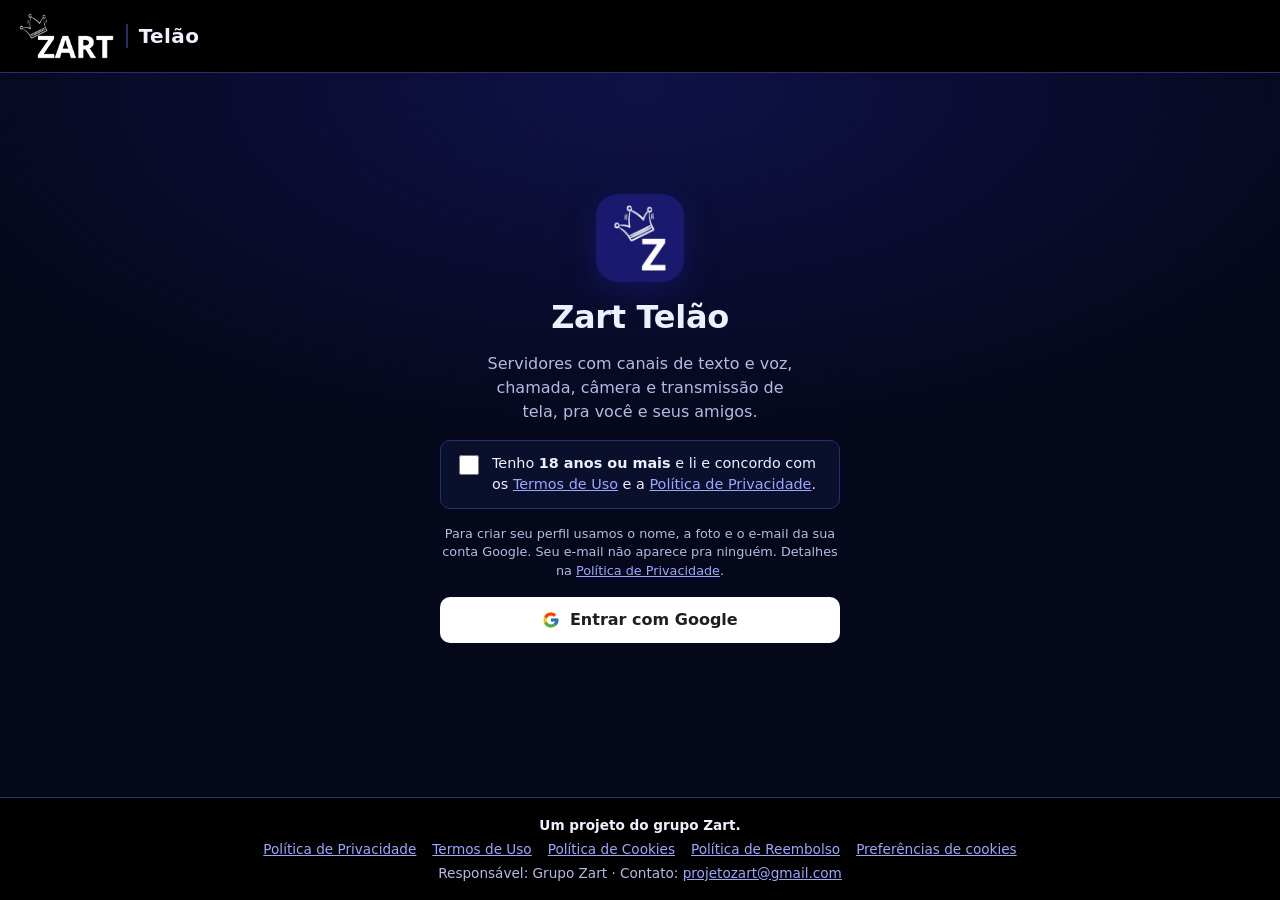
==== commit c3540445: "Zart Telão: padrão Zart, LGPD, CDC e acessibilidade - Visual Zart: logo com coroa + "Telão", favicon" ====
--- a/index.html
+++ b/index.html
@@ -3,52 +3,97 @@
 <head>
   <meta charset="UTF-8">
   <meta name="viewport" content="width=device-width, initial-scale=1, viewport-fit=cover">
-  <meta name="description" content="Telão: servidores com canais de texto e voz, chat, call, câmera e transmissão de tela para você e seus amigos.">
-  <meta name="theme-color" content="#ff7a1a">
+  <meta name="description" content="Zart Telão: servidores com canais de texto e voz, chat, chamada, câmera e transmissão de tela para você e seus amigos. Um projeto do grupo Zart.">
+  <meta name="theme-color" content="#05081a">
   <meta name="apple-mobile-web-app-capable" content="yes">
+  <meta name="apple-mobile-web-app-title" content="Telão">
+  <meta name="apple-mobile-web-app-status-bar-style" content="black">
   <meta name="mobile-web-app-capable" content="yes">
-  <title>Telão</title>
-  <link rel="icon" type="image/svg+xml" href="img/logo.svg">
-  <link rel="apple-touch-icon" href="img/logo.png">
+  <link rel="manifest" href="manifest.webmanifest">
+  <title>Zart Telão</title>
+  <link rel="icon" type="image/png" href="img/zart/favicon.png">
+  <link rel="apple-touch-icon" href="img/icones/apple-180.png">
   <link rel="stylesheet" href="css/style.css">
 </head>
 <body>
+  <a class="pular" href="#conteudo" id="linkPular">Pular para o conteúdo</a>
 
   <!-- ================================================= LOGIN -->
-  <main id="telaLogin" class="login">
-    <section class="login__cartao" aria-labelledby="tituloLogin">
-      <img class="login__logo" src="img/logo.svg" alt="Logo do Telão: uma tela com o sinal de ao vivo" width="88" height="88">
-      <h1 id="tituloLogin" class="marca">Tel<span class="marca__destaque">ão</span></h1>
-      <p class="login__texto">Seus servidores com canais de texto e voz, call, câmera e transmissão de tela, só pra galera.</p>
-      <button id="btGoogle" class="botao botao--google" type="button">
-        <img src="img/google.svg" alt="" width="18" height="18">
-        Entrar com Google
-      </button>
-      <p id="erroLogin" class="login__erro" role="alert"></p>
+  <div id="telaLogin" class="login">
+    <header class="cabecalho-zart">
+      <span class="marca-zart">
+        <img class="marca-zart__logo" src="img/zart/zart-logo.png" alt="Zart" width="96" height="46">
+        <span class="marca-zart__sub">Telão</span>
+      </span>
+    </header>
+
+    <main id="conteudoLogin" class="login__meio" tabindex="-1">
+      <section class="login__cartao" aria-labelledby="tituloLogin">
+        <img class="login__logo" src="img/icones/icone-192.png" alt="" width="88" height="88">
+        <h1 id="tituloLogin" class="login__titulo">Zart Telão</h1>
+        <p class="login__texto">Servidores com canais de texto e voz, chamada, câmera e transmissão de tela, pra você e seus amigos.</p>
+
+        <div class="consentimento">
+          <input id="chkConsentimento" type="checkbox" aria-describedby="textoConsentimento">
+          <label for="chkConsentimento">
+            Tenho <strong>18 anos ou mais</strong> e li e concordo com os
+            <a href="termos.html">Termos de Uso</a> e a <a href="privacidade.html">Política de Privacidade</a>.
+          </label>
+        </div>
+        <p id="textoConsentimento" class="consentimento__texto">
+          Para criar seu perfil usamos o nome, a foto e o e-mail da sua conta Google. Seu e-mail não aparece pra ninguém.
+          Detalhes na <a href="privacidade.html">Política de Privacidade</a>.
+        </p>
+
+        <button id="btGoogle" class="botao botao--google" type="button">
+          <img src="img/google.svg" alt="" width="18" height="18">
+          Entrar com Google
+        </button>
+        <p id="erroLogin" class="login__erro" role="alert"></p>
       <p id="avisoNavegador" class="login__aviso" hidden>
         Você abriu pelo navegador de um app (WhatsApp, Instagram…). O Google bloqueia login aí.
         <strong>Toque nos ⋮ ou no ícone de compartilhar e escolha “Abrir no navegador”.</strong>
       </p>
-    </section>
-  </main>
+      </section>
+    </main>
+
+    <footer class="rodape-zart">
+      <p class="rodape-zart__frase">Um projeto do grupo Zart.</p>
+      <nav aria-label="Informações legais">
+        <ul class="rodape-zart__links">
+          <li><a href="privacidade.html">Política de Privacidade</a></li>
+          <li><a href="termos.html">Termos de Uso</a></li>
+          <li><a href="cookies.html">Política de Cookies</a></li>
+          <li><a href="reembolso.html">Política de Reembolso</a></li>
+          <li><button type="button" class="link-botao" data-preferencias-cookies>Preferências de cookies</button></li>
+        </ul>
+      </nav>
+      <p class="rodape-zart__dados">Responsável: Grupo Zart · Contato: <a href="mailto:projetozart@gmail.com">projetozart@gmail.com</a></p>
+    </footer>
+  </div>
 
   <!-- ================================================= APP -->
   <div id="telaApp" class="app" data-aba="canais" hidden>
+    <h1 class="so-leitor">Zart Telão</h1>
 
     <!-- Barra de servidores (esquerda) -->
     <nav class="trilho" aria-label="Seus servidores">
       <button id="btDms" class="trilho__item trilho__item--dms" type="button" title="Mensagens diretas" aria-label="Mensagens diretas">
-        <img src="img/logo.svg" alt="" width="30" height="30">
+        <img src="img/zart/favicon.png" alt="" width="30" height="30">
       </button>
       <hr class="trilho__separador">
       <ul id="listaServidores" class="trilho__lista"></ul>
       <button id="btNovoServidor" class="trilho__item trilho__item--novo" type="button" title="Criar servidor" aria-label="Criar servidor">+</button>
+      <button id="btInstalarApp" class="trilho__item trilho__item--instalar" type="button" title="Instalar o Telão como app" aria-label="Instalar o Telão como app" hidden>
+        <svg class="icone" viewBox="0 0 24 24" aria-hidden="true"><path d="M12 4v11M7 10l5 5 5-5M5 20h14"/></svg>
+      </button>
     </nav>
 
     <!-- Coluna lateral: canais do servidor OU lista de mensagens diretas -->
     <aside class="lateral" aria-label="Canais e conversas">
       <section id="lateralServidor" class="lateral__secao">
-        <header class="lateral__topo">
+        <header id="topoServidor" class="lateral__topo">
+          <img id="imgCapa" class="lateral__capa" src="data:," alt="" hidden>
           <div class="lateral__titulos">
             <h2 id="nomeLateral" class="lateral__titulo">Nenhum servidor</h2>
             <span id="cargoLateral" class="selo-cargo" hidden></span>
@@ -68,6 +113,14 @@
           <h2 class="lateral__titulo">Mensagens diretas</h2>
           <button id="btNovaConversa" class="botao-icone" type="button" title="Nova conversa" aria-label="Nova conversa">+</button>
         </header>
+        <div class="dms dms--topo">
+          <button id="btAmigos" class="dm dm--amigos" type="button">
+            <span class="dm__icone" aria-hidden="true">👥</span>
+            <span class="dm__nome">Amigos</span>
+            <span id="contadorAmigosLateral" class="selo-numero" hidden></span>
+          </button>
+        </div>
+        <h3 class="dms__titulo">Conversas</h3>
         <ul id="listaDms" class="dms"></ul>
       </section>
 
@@ -104,7 +157,12 @@
     </aside>
 
     <!-- Conteúdo principal -->
-    <main class="principal">
+    <main id="conteudoApp" class="principal" tabindex="-1">
+
+      <!-- O navegador bloqueou o som da call -->
+      <button id="faixaSom" class="faixa faixa--som" type="button" hidden>
+        <span id="btLiberarSom" class="faixa__texto">🔇 O navegador pausou o som da call. <strong>Toque aqui pra ouvir.</strong></span>
+      </button>
 
       <!-- Pedido de notificações (aparece uma vez) -->
       <div id="faixaNotificacoes" class="faixa" hidden>
@@ -115,9 +173,43 @@
 
       <!-- Nada aberto -->
       <section id="painelVazio" class="vazio vazio--principal">
-        <img class="vazio__logo" src="img/logo.svg" alt="" width="72" height="72">
+        <img class="vazio__logo" src="img/icones/icone-192.png" alt="" width="72" height="72">
         <h2 id="vazioTitulo" class="vazio__titulo"></h2>
         <p id="vazioTexto" class="vazio__texto"></p>
+      </section>
+
+      <!-- Amigos (tela inicial das mensagens diretas) -->
+      <section id="painelAmigos" class="painel-amigos" aria-labelledby="tituloAmigos" hidden>
+        <header class="topo topo--amigos">
+          <h2 id="tituloAmigos" class="topo__titulo topo__titulo--fixo">👥 Amigos</h2>
+          <div class="amigos__abas" role="tablist">
+            <button class="amigos__aba" type="button" role="tab" data-aba="online">Online</button>
+            <button class="amigos__aba" type="button" role="tab" data-aba="todos">Todos</button>
+            <button class="amigos__aba" type="button" role="tab" data-aba="pendentes">Pendentes <span id="contadorPendentes" class="selo-numero" hidden></span></button>
+            <button class="amigos__aba amigos__aba--adicionar" type="button" role="tab" data-aba="adicionar">Adicionar</button>
+          </div>
+        </header>
+
+        <ul id="listaAmigos" class="amigos"></ul>
+
+        <section id="adicionarAmigo" class="adicionar" hidden>
+          <h3 class="adicionar__titulo">Adicionar amigo</h3>
+          <p class="adicionar__texto">Digite o código de amigo da pessoa. Ela recebe o pedido e, quando aceitar, vocês podem conversar no privado.</p>
+          <form id="formAdicionarAmigo" class="adicionar__form" autocomplete="off">
+            <label for="campoCodigoAmigo" class="so-leitor">Código do amigo</label>
+            <input id="campoCodigoAmigo" class="campo adicionar__campo" type="text" maxlength="12" placeholder="Ex.: K7P2QX" spellcheck="false" autocapitalize="characters">
+            <button class="botao botao--primario" type="submit">Enviar pedido</button>
+          </form>
+
+          <h3 class="adicionar__titulo">Seu código</h3>
+          <p class="adicionar__texto">Mande pros seus amigos. Ou mande o link: quem abrir já envia o pedido pra você.</p>
+          <div class="adicionar__meu">
+            <strong id="meuCodigo" class="adicionar__codigo">…</strong>
+            <button id="btCopiarCodigo" class="botao botao--pequeno" type="button">Copiar código</button>
+            <button id="btCopiarLinkAmigo" class="botao botao--pequeno" type="button">Copiar link de amizade</button>
+          </div>
+          <p class="adicionar__texto adicionar__texto--pequeno">Também dá pra adicionar clicando em alguém na lista de membros de um servidor.</p>
+        </section>
       </section>
 
       <!-- Canal de texto ou DM -->
@@ -241,7 +333,7 @@
   <!-- ================================================= JANELAS -->
   <dialog id="dlgServidor" class="janela">
     <form method="dialog" class="janela__form">
-      <h3 class="janela__titulo">Criar servidor</h3>
+      <h2 class="janela__titulo">Criar servidor</h2>
       <label for="campoNomeServidor" class="janela__rotulo">Nome do servidor</label>
       <input id="campoNomeServidor" class="campo" type="text" maxlength="40" placeholder="Ex.: Rolê de Sexta" required>
       <label for="selModelo" class="janela__rotulo">Começar com os canais de</label>
@@ -255,7 +347,7 @@
 
   <dialog id="dlgCanal" class="janela">
     <form method="dialog" class="janela__form">
-      <h3 id="tituloDlgCanal" class="janela__titulo">Novo canal</h3>
+      <h2 id="tituloDlgCanal" class="janela__titulo">Novo canal</h2>
       <label for="campoNomeCanal" class="janela__rotulo">Nome do canal</label>
       <input id="campoNomeCanal" class="campo" type="text" maxlength="40" placeholder="Ex.: geral" required>
       <div class="janela__botoes">
@@ -267,7 +359,7 @@
 
   <dialog id="dlgConfigServidor" class="janela janela--larga">
     <form method="dialog" class="janela__form">
-      <h3 class="janela__titulo">Configurações do servidor</h3>
+      <h2 class="janela__titulo">Configurações do servidor</h2>
       <div class="config__abas" role="tablist">
         <button class="config__aba" type="button" role="tab" aria-selected="true" aria-controls="cfgGeral">Geral</button>
         <button class="config__aba" type="button" role="tab" aria-selected="false" aria-controls="cfgPermissoes">Permissões</button>
@@ -280,6 +372,17 @@
           <input id="campoRenomearServidor" class="campo" type="text" maxlength="40">
           <button id="btRenomearServidor" class="botao" type="button">Salvar nome</button>
         </div>
+        <p class="janela__rotulo">Foto de capa</p>
+        <div class="capa-config">
+          <img id="previewCapa" class="capa-config__imagem" src="data:," alt="Capa atual do servidor" hidden>
+          <p id="semCapa" class="capa-config__vazio">Sem capa</p>
+        </div>
+        <div id="botoesCapa" class="linha">
+          <button id="btEscolherCapa" class="botao botao--pequeno" type="button">Escolher imagem</button>
+          <button id="btRemoverCapa" class="botao-texto botao-texto--perigo" type="button">Remover capa</button>
+          <input id="entradaCapa" type="file" accept="image/*" hidden>
+        </div>
+        <p id="dicaCapa" class="janela__texto janela__texto--pequeno">Aparece na bolinha do servidor e no topo da lista de canais. Dica: imagem deitada (tipo 3:1) fica melhor. Pode ser GIF.</p>
         <div class="linha linha--separada">
           <button id="btSairServidor" class="botao-texto botao-texto--perigo" type="button">Sair do servidor</button>
           <button id="btExcluirServidor" class="botao-texto botao-texto--perigo" type="button">Excluir servidor</button>
@@ -306,7 +409,7 @@
 
   <dialog id="dlgConfigVoz" class="janela">
     <form method="dialog" class="janela__form">
-      <h3 class="janela__titulo">Configurações de voz</h3>
+      <h2 class="janela__titulo">Configurações de voz</h2>
       <fieldset class="grupo">
         <legend class="janela__rotulo">Como o microfone funciona</legend>
         <label class="opcao"><input id="modoMicSempre" type="radio" name="modoMic" value="sempre"> Detecção de voz (sempre aberto)</label>
@@ -317,6 +420,17 @@
       <select id="selQualidadeVoz" class="campo campo--select"></select>
       <label for="selMicrofone" class="janela__rotulo">Microfone</label>
       <select id="selMicrofone" class="campo campo--select"></select>
+      <label for="selSaida" class="janela__rotulo">Onde ouvir (saída de áudio)</label>
+      <div class="linha">
+        <select id="selSaida" class="campo campo--select"></select>
+        <button id="btTestarSaida" class="botao botao--pequeno" type="button">Testar</button>
+      </div>
+      <p id="avisoSaida" class="janela__texto janela__texto--pequeno" hidden>Este navegador não deixa escolher a saída pelo site: troque nas configurações de som do sistema (ou use Chrome/Edge).</p>
+      <p class="janela__rotulo">Teste do microfone</p>
+      <div class="medidor" aria-label="Volume do seu microfone">
+        <div id="medidorMic" class="medidor__barra"></div>
+      </div>
+      <p id="textoMedidor" class="janela__texto janela__texto--pequeno">Fale alguma coisa: a barra tem que mexer.</p>
       <div class="janela__botoes">
         <button class="botao" value="cancelar">Cancelar</button>
         <button class="botao botao--primario" value="ok">Salvar</button>
@@ -326,7 +440,7 @@
 
   <dialog id="dlgNovaConversa" class="janela">
     <form method="dialog" class="janela__form">
-      <h3 class="janela__titulo">Nova conversa</h3>
+      <h2 class="janela__titulo">Nova conversa</h2>
       <ul id="listaContatos" class="dms dms--contatos"></ul>
       <div class="janela__botoes">
         <button class="botao" value="fechar">Fechar</button>
@@ -340,12 +454,34 @@
 
   <dialog id="dlgConta" class="janela janela--larga">
     <form method="dialog" class="janela__form">
-      <h3 class="janela__titulo">Sua conta</h3>
+      <h2 class="janela__titulo">Sua conta</h2>
       <p id="infoConta" class="janela__texto"></p>
+      <fieldset class="grupo">
+        <legend class="janela__rotulo">Perfil</legend>
+        <div class="perfil-edicao">
+          <span id="previewFotoPerfil" class="perfil-edicao__foto"></span>
+          <div class="perfil-edicao__botoes">
+            <button id="btTrocarFoto" class="botao botao--pequeno" type="button">Trocar foto</button>
+            <button id="btFotoGoogle" class="botao-texto" type="button">Voltar pra foto do Google</button>
+            <input id="entradaFotoPerfil" type="file" accept="image/*" hidden>
+          </div>
+        </div>
+        <label for="campoApelido" class="janela__rotulo">Apelido</label>
+        <div class="linha">
+          <input id="campoApelido" class="campo" type="text" maxlength="40" autocomplete="nickname" spellcheck="false">
+          <button id="btSalvarApelido" class="botao botao--pequeno" type="button">Salvar apelido</button>
+        </div>
+        <p class="janela__texto janela__texto--pequeno">É assim que seus amigos te veem no Telão. Deixe vazio pra usar o nome da conta Google.</p>
+      </fieldset>
       <fieldset class="grupo">
         <legend class="janela__rotulo">Avisos</legend>
         <label class="opcao"><input id="chkSons" type="checkbox"> Sons (mensagem, entrar e sair da call)</label>
         <button id="btNotificacoes" class="botao botao--pequeno" type="button">Ativar notificações</button>
+      </fieldset>
+      <fieldset class="grupo">
+        <legend class="janela__rotulo">App</legend>
+        <p id="appEstado" class="janela__texto"></p>
+        <button id="btInstalarConta" class="botao botao--primario botao--pequeno" type="button" hidden>Instalar o Telão</button>
       </fieldset>
       <fieldset id="grupoPonte" class="grupo" hidden>
         <legend class="janela__rotulo">Ponte de conexão (TURN)</legend>
@@ -361,6 +497,21 @@
         </select>
         <button id="btSalvarPonte" class="botao botao--primario botao--pequeno" type="button">Salvar ponte</button>
       </fieldset>
+      <fieldset class="grupo">
+        <legend class="janela__rotulo">Privacidade e seus dados</legend>
+        <p class="janela__texto janela__texto--pequeno">Baixe uma cópia dos seus dados ou apague sua conta (direitos da LGPD). Veja os detalhes na <a href="privacidade.html" target="_blank" rel="noopener">Política de Privacidade</a>.</p>
+        <div class="linha linha--quebra">
+          <button id="btBaixarDados" class="botao botao--pequeno" type="button">Baixar meus dados</button>
+          <button id="btExcluirConta" class="botao botao--perigo botao--pequeno" type="button">Excluir minha conta</button>
+        </div>
+        <p id="estadoDados" class="janela__texto janela__texto--pequeno" role="status" aria-live="polite"></p>
+        <ul class="links-legais">
+          <li><a href="termos.html" target="_blank" rel="noopener">Termos de Uso</a></li>
+          <li><a href="cookies.html" target="_blank" rel="noopener">Política de Cookies</a></li>
+          <li><a href="reembolso.html" target="_blank" rel="noopener">Política de Reembolso</a></li>
+          <li><button type="button" class="link-botao" data-preferencias-cookies>Preferências de cookies</button></li>
+        </ul>
+      </fieldset>
       <div class="janela__botoes">
         <button class="botao" value="fechar">Fechar</button>
         <button id="btAfk" class="botao" value="afk">Ficar AFK</button>
@@ -369,9 +520,44 @@
     </form>
   </dialog>
 
+  <dialog id="dlgInstalarIos" class="janela">
+    <form method="dialog" class="janela__form">
+      <h2 class="janela__titulo">Instalar no iPhone / iPad</h2>
+      <ol class="passos">
+        <li>Abra o Telão no <strong>Safari</strong>.</li>
+        <li>Toque em <strong>Compartilhar</strong> (o quadrado com a setinha pra cima).</li>
+        <li>Role e toque em <strong>Adicionar à Tela de Início</strong>.</li>
+        <li>Toque em <strong>Adicionar</strong>. O ícone do Telão aparece junto com seus apps.</li>
+      </ol>
+      <p class="janela__texto janela__texto--pequeno">Abrindo pelo ícone, o Telão também consegue mostrar notificações (iOS 16.4 ou mais novo). Na primeira vez, entre com o Google de novo dentro do app.</p>
+      <div class="janela__botoes">
+        <button class="botao botao--primario" value="ok">Entendi</button>
+      </div>
+    </form>
+  </dialog>
+
+  <dialog id="dlgConsentimento" class="janela" aria-labelledby="tituloConsentimento">
+    <form method="dialog" class="janela__form">
+      <h2 id="tituloConsentimento" class="janela__titulo">Antes de continuar</h2>
+      <p class="janela__texto">Pra usar o Zart Telão, confirme que leu e concorda com os termos (eles podem ter sido atualizados).</p>
+      <div class="consentimento">
+        <input id="chkConsentimentoApp" type="checkbox">
+        <label for="chkConsentimentoApp">
+          Tenho <strong>18 anos ou mais</strong> e li e concordo com os
+          <a href="termos.html" target="_blank" rel="noopener">Termos de Uso</a> e a
+          <a href="privacidade.html" target="_blank" rel="noopener">Política de Privacidade</a>.
+        </label>
+      </div>
+      <div class="janela__botoes">
+        <button class="botao" value="sair" formnovalidate>Sair da conta</button>
+        <button id="btAceitarTermos" class="botao botao--primario" value="ok" disabled>Continuar</button>
+      </div>
+    </form>
+  </dialog>
+
   <dialog id="dlgConfirmar" class="janela">
     <form method="dialog" class="janela__form">
-      <h3 id="confirmarTitulo" class="janela__titulo"></h3>
+      <h2 id="confirmarTitulo" class="janela__titulo"></h2>
       <p id="confirmarTexto" class="janela__texto"></p>
       <label for="confirmarCampo" class="so-leitor">Texto</label>
       <input id="confirmarCampo" class="campo" type="text" readonly hidden>
@@ -450,7 +636,7 @@
 
   <template id="modeloVazio">
     <div class="vazio">
-      <img class="vazio__logo" src="img/logo.svg" alt="" width="64" height="64">
+      <img class="vazio__logo" src="img/icones/icone-192.png" alt="" width="64" height="64">
       <h2 class="vazio__titulo"></h2>
       <p class="vazio__texto"></p>
       <button class="botao botao--primario vazio__botao" type="button" hidden></button>
--- a/css/style.css
+++ b/css/style.css
@@ -18,24 +18,31 @@
 
 /* ============================== 1. Variáveis ============================== */
 :root {
-  /* fundos, do mais escuro ao mais claro */
-  --fundo-0: #090807;
-  --fundo-1: #0e0c0a;
-  --fundo-2: #151210;
-  --fundo-3: #1e1a16;
-  --fundo-4: #29231d;
-  --borda: #2c251f;
+  /* fundos (preto e azul-escuro da Zart), do mais escuro ao mais claro */
+  --fundo-0: #000000;
+  --fundo-1: #05081a;
+  --fundo-2: #0a0f2b;
+  --fundo-3: #121a45;
+  --fundo-4: #1c2660;
+  --borda: #26306e;
 
   /* texto */
-  --texto: #f3eee9;
-  --texto-suave: #a39a90;
-
-  /* marca e estados */
-  --laranja: #ff7a1a;
-  --laranja-claro: #ff9a45;
-  --texto-no-laranja: #1f0e00;
-  --vermelho: #ef4444;
-  --verde: #22c55e;
+  --texto: #eef0ff;
+  --texto-suave: #b4bbe0;
+
+  /* marca Zart: azul meia-noite #191970 e azul-escuro #0b1440 */
+  --azul-meia-noite: #191970;
+  --azul-escuro: #0b1440;
+  --marca: #2a2aa8;          /* fundo de botões e destaques (texto branco em cima: contraste 9:1) */
+  --marca-clara: #3838c4;    /* hover dos botões */
+  --destaque: #9aa6ff;       /* texto, links, contornos e foco sobre fundo escuro (contraste 8:1) */
+  --texto-na-marca: #ffffff;
+
+  /* estados */
+  --vermelho: #c62828;      /* fundo com texto branco: contraste 5,6:1 */
+  --vermelho-texto: #ff9b9b; /* vermelho pra TEXTO em fundo escuro (o --vermelho é pra fundos) */
+  --verde: #22c55e;         /* bolinhas, bordas e texto sobre fundo escuro */
+  --verde-escuro: #15803d;  /* fundo com texto branco: contraste 5:1 */
 
   /* medidas */
   --raio: 14px;
@@ -79,7 +86,7 @@
   white-space: nowrap;
 }
 
-:focus-visible { outline: 2px solid var(--laranja); outline-offset: 2px; }
+:focus-visible { outline: 2px solid var(--destaque); outline-offset: 2px; }
 
 ::-webkit-scrollbar { width: 8px; }
 ::-webkit-scrollbar-thumb { background: var(--fundo-4); border-radius: 8px; }
@@ -106,8 +113,8 @@
 .botao:active { transform: scale(.97); }
 .botao:disabled { opacity: .45; cursor: default; }
 
-.botao--primario { background: var(--laranja); color: var(--texto-no-laranja); font-weight: 700; }
-.botao--primario:hover { background: var(--laranja-claro); }
+.botao--primario { background: var(--marca); color: var(--texto-na-marca); font-weight: 700; }
+.botao--primario:hover { background: var(--marca-clara); }
 .botao--sucesso,
 .botao--sucesso:hover { background: var(--verde); color: #052e14; }
 .botao--perigo,
@@ -141,7 +148,7 @@
 }
 .botao-texto:hover { color: var(--texto); }
 .botao-texto--perigo,
-.botao-texto--perigo:hover { color: var(--vermelho); }
+.botao-texto--perigo:hover { color: var(--vermelho-texto); }
 
 /* --- campos --- */
 .campo {
@@ -153,7 +160,7 @@
   color: var(--texto);
   font: inherit;
 }
-.campo:focus { outline: 2px solid var(--laranja); outline-offset: -1px; }
+.campo:focus { outline: 2px solid var(--destaque); outline-offset: -1px; }
 
 /* --- ícones (SVG de traço) --- */
 .icone {
@@ -193,32 +200,130 @@
 }
 
 
-/* ============================== 4. Login ============================== */
+/* ============================== 4. Login, cabeçalho e rodapé Zart ============================== */
+
+/* "Pular para o conteúdo": só aparece quando recebe foco pelo teclado */
+.pular {
+  position: fixed;
+  top: .5rem; left: .5rem;
+  z-index: 100;
+  padding: .6rem 1rem;
+  border-radius: var(--raio-pequeno);
+  background: var(--marca);
+  color: var(--texto-na-marca);
+  font-weight: 700;
+  transform: translateY(-200%);
+}
+.pular:focus { transform: none; }
+
+/* cabeçalho padrão Zart: logo ZART com a coroa + nome da área */
+.cabecalho-zart {
+  display: flex;
+  align-items: center;
+  justify-content: space-between;
+  gap: 1rem;
+  padding: .8rem 1.2rem;
+  border-bottom: 1px solid var(--borda);
+  background: var(--fundo-0);
+}
+.marca-zart { display: inline-flex; align-items: center; gap: .7rem; color: var(--texto); text-decoration: none; }
+.marca-zart__logo { width: auto; height: 46px; }
+.marca-zart__sub {
+  padding-left: .7rem;
+  border-left: 2px solid var(--borda);
+  color: var(--texto);
+  font-size: 1.25rem;
+  font-weight: 700;
+  letter-spacing: .02em;
+}
+
+/* rodapé padrão Zart */
+.rodape-zart {
+  display: flex;
+  flex-direction: column;
+  align-items: center;
+  gap: .5rem;
+  padding: 1.2rem;
+  border-top: 1px solid var(--borda);
+  background: var(--fundo-0);
+  color: var(--texto-suave);
+  font-size: .85rem;
+  text-align: center;
+}
+.rodape-zart__frase { color: var(--texto); font-weight: 600; }
+.rodape-zart__links { display: flex; flex-wrap: wrap; justify-content: center; gap: .3rem 1rem; }
+.rodape-zart a, .link-botao { color: var(--destaque); }
+.link-botao {
+  padding: 0;
+  border: none;
+  background: none;
+  font: inherit;
+  text-decoration: underline;
+  cursor: pointer;
+}
+
+/* login */
 .login {
-  display: grid;
-  place-items: center;
-  min-height: 100%;
-  padding: 1.5rem;
-  background: radial-gradient(60% 50% at 50% 0%, #ff7a1a22, transparent);
-}
+  display: flex;
+  flex-direction: column;
+  height: 100%;
+  overflow-y: auto;
+  background: radial-gradient(60% 40% at 50% 10%, #19197088, transparent), var(--fundo-1);
+}
+.login__meio { display: grid; flex: 1; place-items: center; padding: 1.5rem; }
+.login__meio:focus { outline: none; }
 
 .login__cartao {
   display: flex;
   flex-direction: column;
   align-items: center;
-  gap: 1.1rem;
-  width: min(380px, 100%);
+  gap: 1rem;
+  width: min(400px, 100%);
   text-align: center;
 }
-
-.login__logo { filter: drop-shadow(0 10px 30px #ff7a1a55); }
-
-.marca { font-size: 2.4rem; font-weight: 800; letter-spacing: -.02em; }
-.marca__destaque { color: var(--laranja); }
-
-.login__texto { color: var(--texto-suave); line-height: 1.5; max-width: 300px; }
-.login__erro { min-height: 1.2em; color: var(--vermelho); font-size: .88rem; line-height: 1.4; }
+.login__logo { width: 88px; height: 88px; border-radius: 22px; box-shadow: 0 10px 30px #19197099; }
+.login__titulo { font-size: 2rem; font-weight: 800; letter-spacing: -.01em; }
+.login__texto { color: var(--texto-suave); line-height: 1.5; max-width: 320px; }
+.login__erro { min-height: 1.2em; color: var(--vermelho-texto); font-size: .88rem; line-height: 1.4; }
 .login__aviso { color: var(--texto-suave); font-size: .88rem; line-height: 1.5; }
+.login a { color: var(--destaque); }
+
+/* aviso de cookies (fica embaixo, não bloqueia o site) */
+.aviso-cookies {
+  position: fixed;
+  right: 1rem; bottom: 1rem;
+  z-index: 90;
+  display: flex;
+  flex-direction: column;
+  gap: .6rem;
+  width: min(420px, calc(100vw - 2rem));
+  padding: 1rem 1.1rem;
+  border: 1px solid var(--destaque);
+  border-radius: var(--raio);
+  background: var(--fundo-2);
+  box-shadow: 0 16px 40px #000c;
+}
+.aviso-cookies__titulo { font-size: 1rem; }
+.aviso-cookies__texto, .aviso-cookies__atual { color: var(--texto-suave); font-size: .85rem; line-height: 1.5; }
+.aviso-cookies a { color: var(--destaque); }
+.aviso-cookies__botoes { display: flex; gap: .5rem; }
+
+/* caixa de consentimento (LGPD) */
+.consentimento {
+  display: flex;
+  align-items: flex-start;
+  gap: .6rem;
+  padding: .8rem .9rem;
+  border: 1px solid var(--borda);
+  border-radius: var(--raio-pequeno);
+  background: var(--fundo-2);
+  font-size: .9rem;
+  line-height: 1.45;
+  text-align: left;
+}
+.consentimento input { flex: none; width: 20px; height: 20px; margin-top: .1rem; accent-color: var(--destaque); }
+.consentimento--erro { border-color: var(--vermelho-texto); }
+.consentimento__texto { color: var(--texto-suave); font-size: .8rem; line-height: 1.45; }
 
 /* ============================== 5. Layout do app ============================== */
 .app {
@@ -282,14 +387,31 @@
 .trilho__item:hover,
 .trilho__item--atual { border-radius: 14px; }
 
-/* barrinha laranja do servidor aberto */
+/* botão "instalar app" no fim da barra de servidores */
+.trilho__item--instalar { margin-top: auto; background: var(--fundo-3); color: var(--verde); }
+.trilho__item--instalar:hover { background: var(--verde-escuro); color: #fff; }
+.trilho__item--instalar .icone { width: 22px; height: 22px; }
+
+.passos { display: flex; flex-direction: column; gap: .55rem; margin: 0; padding-left: 1.4rem; line-height: 1.45; list-style: decimal; }
+.passos li::marker { color: var(--destaque); font-weight: 700; }
+
+/* servidor com foto de capa: a foto preenche a bolinha */
+.trilho__item--foto { padding: 0; background: var(--fundo-3); }
+.trilho__foto {
+  width: 100%; height: 100%;
+  border-radius: inherit;
+  object-fit: cover;
+  transition: border-radius .2s;
+}
+
+/* barrinha do servidor aberto */
 .trilho__item--atual::before {
   content: "";
   position: absolute;
   left: -13px;
   width: 4px; height: 30px;
   border-radius: 0 4px 4px 0;
-  background: var(--laranja);
+  background: var(--destaque);
 }
 
 /* bolinha verde = estou na call desse servidor */
@@ -303,12 +425,12 @@
   background: var(--verde);
 }
 
-.trilho__item--novo { background: var(--fundo-3); color: var(--laranja); font-size: 1.6rem; font-weight: 400; }
-.trilho__item--novo:hover { background: var(--laranja); color: var(--texto-no-laranja); }
+.trilho__item--novo { background: var(--fundo-3); color: var(--destaque); font-size: 1.6rem; font-weight: 400; }
+.trilho__item--novo:hover { background: var(--marca); color: var(--texto-na-marca); }
 
 .trilho__item--dms { background: var(--fundo-3); }
 .trilho__item--dms img { width: 30px; height: 30px; }
-.trilho__item--atual.trilho__item--dms { background: var(--laranja); }
+.trilho__item--atual.trilho__item--dms { background: var(--marca); }
 /* bolinha vermelha = DM não lida */
 .trilho__item--alerta::after {
   content: "";
@@ -344,6 +466,47 @@
   border-bottom: 1px solid var(--borda);
 }
 .lateral__titulos { display: flex; flex: 1; flex-direction: column; min-width: 0; }
+
+/* capa do servidor: imagem atrás do nome, com sombra embaixo pra ler o texto */
+.lateral__topo { position: relative; }
+.lateral__topo--capa {
+  height: 132px;
+  align-items: flex-end;
+  padding-bottom: .65rem;
+  overflow: hidden;
+  border-bottom: none;
+}
+.lateral__capa {
+  position: absolute;
+  inset: 0;
+  width: 100%; height: 100%;
+  object-fit: cover;
+}
+.lateral__topo--capa::after {
+  content: "";
+  position: absolute;
+  inset: 0;
+  background: linear-gradient(to bottom, #0000 25%, #000000d0);
+  pointer-events: none;
+}
+.lateral__topo--capa > :not(.lateral__capa) { position: relative; z-index: 1; }
+.lateral__topo--capa .lateral__titulo { color: #fff; text-shadow: 0 1px 4px #000; }
+.lateral__topo--capa .botao-icone { background: #0008; color: #fff; }
+.lateral__topo--capa .botao-icone:hover { background: #000b; }
+
+/* prévia da capa nas configurações */
+.capa-config {
+  display: grid;
+  place-items: center;
+  height: 110px;
+  overflow: hidden;
+  border: 1px dashed var(--borda);
+  border-radius: var(--raio-pequeno);
+  background: var(--fundo-1);
+}
+.capa-config__imagem { width: 100%; height: 100%; object-fit: cover; }
+.capa-config__vazio { color: var(--texto-suave); font-size: .85rem; }
+.janela__texto--pequeno { font-size: .78rem; }
 .lateral__titulo,
 .topo__titulo {
   flex: 1;
@@ -366,7 +529,7 @@
   text-transform: uppercase;
   letter-spacing: .03em;
 }
-.msg__cargo[data-cargo="dono"]  { background: #ff7a1a33; color: var(--laranja-claro); }
+.msg__cargo[data-cargo="dono"]  { background: #9aa6ff33; color: var(--destaque); }
 .msg__cargo[data-cargo="admin"] { background: #ef444433; color: #fca5a5; }
 .msg__cargo[data-cargo="mod"]   { background: #3b82f633; color: #93c5fd; }
 
@@ -483,11 +646,13 @@
   align-items: center;
   gap: .6rem;
   padding: .5rem .6rem .5rem 1rem;
-  background: var(--laranja-escuro, #c2560c);
+  background: var(--marca);
   color: #fff;
   font-size: .86rem;
 }
 .faixa__texto { flex: 1; }
+.faixa--som { width: 100%; border: none; background: var(--vermelho); font: inherit; font-size: .95rem; text-align: left; cursor: pointer; animation: pulsar 1.6s ease-in-out infinite; }
+@keyframes pulsar { 50% { filter: brightness(1.15); } }
 .faixa .botao-icone { color: #fff; }
 
 /* --- mensagens diretas --- */
@@ -510,12 +675,26 @@
 .dm .avatar { width: 34px; height: 34px; }
 .dm--atual { background: var(--fundo-4); color: var(--texto); }
 .dm--nova .dm__nome { color: var(--texto); font-weight: 700; }
-.dm--nova::after { content: ""; width: 8px; height: 8px; margin-left: auto; border-radius: 50%; background: var(--laranja); flex: none; }
+.dm--nova::after { content: ""; width: 8px; height: 8px; margin-left: auto; border-radius: 50%; background: var(--marca); flex: none; }
 .dm__textos { display: flex; flex: 1; flex-direction: column; min-width: 0; }
 .dm__nome, .dm__ultima { overflow: hidden; text-overflow: ellipsis; white-space: nowrap; }
 .dm__ultima { font-size: .78rem; opacity: .8; }
 .dm-vazio { padding: 1rem .6rem; color: var(--texto-suave); font-size: .88rem; line-height: 1.5; }
 .dms--contatos { max-height: 50vh; padding: 0; }
+
+/* botão "Amigos" no topo das mensagens diretas */
+.dms--topo { flex: none; padding-bottom: 0; }
+.dm--amigos { font-weight: 600; }
+.dm--amigos .selo-numero { margin-left: auto; }
+.dm__icone { display: grid; place-items: center; width: 34px; height: 34px; border-radius: 50%; background: var(--fundo-3); font-size: 1.05rem; }
+.dms__titulo {
+  margin: .6rem 1rem .1rem;
+  color: var(--texto-suave);
+  font-size: .72rem;
+  font-weight: 700;
+  letter-spacing: .06em;
+  text-transform: uppercase;
+}
 
 /* bolinha de status no avatar */
 .avatar--online, .avatar--afk, .avatar--offline { position: relative; }
@@ -529,7 +708,7 @@
 }
 .avatar--online::after  { background: var(--verde); }
 .avatar--afk::after     { background: #eab308; }
-.avatar--offline::after { background: #6b6259; }
+.avatar--offline::after { background: #5b6390; }
 
 /* --- voz conectada --- */
 .conectado {
@@ -590,7 +769,7 @@
 .usuario__status--afk { color: #eab308; }
 .usuario .botao-icone { width: 32px; height: 32px; padding: 6px; }
 .controle-mini { position: relative; }
-.controle-mini.controle--mudo { color: var(--vermelho); }
+.controle-mini.controle--mudo { color: var(--vermelho-texto); }
 .controle-mini.controle--mudo::after { top: 50%; width: 20px; }
 .controle-mini.controle--falando-ptt { color: var(--verde); }
 .controle--falando-ptt { box-shadow: 0 0 0 2px var(--verde); }
@@ -602,7 +781,78 @@
 
 .painel-chat,
 .painel-voz { display: flex; flex: 1; flex-direction: column; min-height: 0; }
-.painel-chat--soltar { outline: 3px dashed var(--laranja); outline-offset: -8px; }
+.painel-chat--soltar { outline: 3px dashed var(--destaque); outline-offset: -8px; }
+
+/* --- tela de amigos --- */
+.painel-amigos { display: flex; flex: 1; flex-direction: column; min-height: 0; }
+.topo--amigos { gap: .8rem; }
+.topo__titulo--fixo { flex: none; }
+.amigos__abas { display: flex; gap: .3rem; min-width: 0; overflow-x: auto; }
+.amigos__aba {
+  display: inline-flex;
+  align-items: center;
+  gap: .35rem;
+  padding: .3rem .7rem;
+  border: none;
+  border-radius: var(--raio-pequeno);
+  background: none;
+  color: var(--texto-suave);
+  font: inherit;
+  font-size: .9rem;
+  white-space: nowrap;
+  cursor: pointer;
+}
+.amigos__aba:hover { background: var(--fundo-3); color: var(--texto); }
+.amigos__aba--ativa { background: var(--fundo-4); color: var(--texto); }
+.amigos__aba--adicionar { background: var(--verde-escuro); color: #fff; font-weight: 600; }
+.amigos__aba--adicionar:hover { background: var(--verde-escuro); filter: brightness(1.1); color: #fff; }
+.amigos__aba--adicionar.amigos__aba--ativa { background: none; color: var(--verde); }
+
+.amigos { flex: 1; min-height: 0; padding: 1rem 1.2rem; overflow-y: auto; }
+.amigos__titulo {
+  margin: .4rem 0 .5rem;
+  color: var(--texto-suave);
+  font-size: .72rem;
+  font-weight: 700;
+  letter-spacing: .06em;
+  text-transform: uppercase;
+}
+.amigos__vazio { margin-top: 3rem; color: var(--texto-suave); text-align: center; line-height: 1.5; }
+.amigo {
+  display: flex;
+  align-items: center;
+  gap: .75rem;
+  padding: .6rem .5rem;
+  border-top: 1px solid var(--borda);
+  border-radius: var(--raio-pequeno);
+}
+.amigo:hover { background: var(--fundo-3); }
+.amigo .avatar { width: 38px; height: 38px; }
+.amigo__textos { display: flex; flex: 1; flex-direction: column; min-width: 0; }
+.amigo__textos strong { overflow: hidden; text-overflow: ellipsis; white-space: nowrap; }
+.amigo__sub { color: var(--texto-suave); font-size: .8rem; }
+.amigo__acao { width: 38px; height: 38px; border-radius: 50%; background: var(--fundo-1); font-size: 1rem; }
+.amigo__acao--sim:hover { background: var(--verde-escuro); color: #fff; }
+.amigo__acao--nao:hover { background: var(--vermelho); color: #fff; }
+
+.adicionar { display: flex; flex-direction: column; gap: .6rem; max-width: 620px; padding: 1.4rem 1.2rem; overflow-y: auto; }
+.adicionar__titulo { margin-top: .6rem; font-size: 1rem; }
+.adicionar__texto { color: var(--texto-suave); font-size: .88rem; line-height: 1.45; }
+.adicionar__texto--pequeno { font-size: .8rem; }
+.adicionar__form { display: flex; gap: .5rem; padding: .4rem; border: 1px solid var(--borda); border-radius: var(--raio); background: var(--fundo-1); }
+.adicionar__form:focus-within { border-color: var(--destaque); }
+.adicionar__campo { flex: 1; border: none; background: none; font-size: 1.05rem; letter-spacing: .12em; text-transform: uppercase; }
+.adicionar__campo:focus { outline: none; }
+.adicionar__meu { display: flex; flex-wrap: wrap; align-items: center; gap: .6rem; }
+.adicionar__codigo {
+  padding: .45rem .9rem;
+  border: 1px dashed var(--destaque);
+  border-radius: var(--raio-pequeno);
+  color: var(--destaque);
+  font-family: ui-monospace, monospace;
+  font-size: 1.35rem;
+  letter-spacing: .18em;
+}
 
 /* --- fixadas --- */
 .fixadas {
@@ -620,7 +870,7 @@
   overflow: hidden;
   padding: .2rem .3rem;
   border: none;
-  border-left: 3px solid var(--laranja);
+  border-left: 3px solid var(--destaque);
   background: none;
   color: var(--texto);
   font: inherit;
@@ -629,7 +879,7 @@
   white-space: nowrap;
   cursor: pointer;
 }
-.fixadas__rotulo { display: block; color: var(--laranja); font-size: .7rem; font-weight: 700; }
+.fixadas__rotulo { display: block; color: var(--destaque); font-size: .7rem; font-weight: 700; }
 .fixadas__texto { color: var(--texto-suave); }
 
 /* --- lista de mensagens --- */
@@ -660,16 +910,16 @@
 .msg__cabecalho .msg__cargo { align-self: center; }
 .msg__hora { color: var(--texto-suave); font-size: .7rem; }
 .msg__texto { margin-top: .1rem; font-size: .93rem; line-height: 1.45; white-space: pre-wrap; word-break: break-word; }
-.msg__texto a { color: var(--laranja-claro); }
-.mencao { padding: 0 .2rem; border-radius: 4px; background: #ff7a1a33; color: var(--laranja-claro); font-weight: 600; }
+.msg__texto a { color: var(--destaque); }
+.mencao { padding: 0 .2rem; border-radius: 4px; background: #9aa6ff33; color: var(--destaque); font-weight: 600; }
 
 .msg--continuacao { margin-top: -.75rem; }
 .msg--continuacao .msg__avatar { visibility: hidden; height: 0; }
 .msg--continuacao .msg__cabecalho { display: none; }
-.msg--mencao { background: #ff7a1a14; box-shadow: inset 3px 0 0 var(--laranja); }
+.msg--mencao { background: #9aa6ff14; box-shadow: inset 3px 0 0 var(--destaque); }
 .msg--fixada .msg__hora::after { content: " 📌"; }
 .msg--destaque { animation: destacar 1.6s ease; }
-@keyframes destacar { 0%, 40% { background: #ff7a1a40; } }
+@keyframes destacar { 0%, 40% { background: #9aa6ff40; } }
 
 .msg__resposta {
   display: block;
@@ -706,11 +956,11 @@
   border: 1px solid var(--borda);
   border-radius: var(--raio-pequeno);
   background: var(--fundo-1);
-  color: var(--laranja-claro);
+  color: var(--destaque);
   font-size: .88rem;
   text-decoration: none;
 }
-.msg__arquivo:hover { border-color: var(--laranja); }
+.msg__arquivo:hover { border-color: var(--destaque); }
 
 .msg__reacoes { display: flex; flex-wrap: wrap; gap: .3rem; margin-top: .3rem; }
 .reacao {
@@ -727,7 +977,7 @@
   cursor: pointer;
 }
 .reacao:hover { border-color: var(--texto-suave); }
-.reacao--minha { border-color: var(--laranja); background: #ff7a1a22; }
+.reacao--minha { border-color: var(--destaque); background: #9aa6ff22; }
 
 .msg__acoes {
   position: absolute;
@@ -765,7 +1015,7 @@
 .msg__edicao { display: flex; flex-direction: column; gap: .3rem; margin-top: .2rem; }
 .msg__editor { min-height: 60px; resize: vertical; font-size: .93rem; line-height: 1.4; }
 .msg__dica { color: var(--texto-suave); font-size: .75rem; }
-.msg__dica .botao-texto { padding: 0; color: var(--laranja-claro); font-size: inherit; }
+.msg__dica .botao-texto { padding: 0; color: var(--destaque); font-size: inherit; }
 
 /* --- "fulano está digitando" --- */
 .digitando {
@@ -814,9 +1064,9 @@
   text-align: left;
   cursor: pointer;
 }
-.resultado:hover { border-color: var(--laranja); }
+.resultado:hover { border-color: var(--destaque); }
 .resultado__texto { color: var(--texto-suave); line-height: 1.4; word-break: break-word; }
-.resultado mark { padding: 0 .1rem; border-radius: 3px; background: #ff7a1a55; color: var(--texto); }
+.resultado mark { padding: 0 .1rem; border-radius: 3px; background: #9aa6ff55; color: var(--texto); }
 [aria-pressed="true"].botao-icone { background: var(--fundo-4); color: var(--texto); }
 
 /* --- responder e escrever --- */
@@ -857,7 +1107,7 @@
 }
 .compositor__campo:focus { outline: none; }
 .compositor__campo::placeholder { overflow: hidden; color: var(--texto-suave); text-overflow: ellipsis; white-space: nowrap; }
-.compositor:focus-within { outline: 2px solid var(--laranja); outline-offset: -1px; }
+.compositor:focus-within { outline: 2px solid var(--destaque); outline-offset: -1px; }
 .compositor__enviar { padding: .5rem .9rem; }
 .compositor:has(:disabled) { opacity: .5; }
 
@@ -897,7 +1147,7 @@
 .tile--tela {
   aspect-ratio: auto;
   height: clamp(240px, 58vh, 760px);
-  box-shadow: 0 0 0 2px var(--laranja);
+  box-shadow: 0 0 0 2px var(--destaque);
 }
 
 .tile__nome {
@@ -935,7 +1185,7 @@
 }
 .tile:hover .tile__acoes,
 .tile:focus-within .tile__acoes { opacity: 1; }
-.tile__volume { width: 90px; accent-color: var(--laranja); }
+.tile__volume { width: 90px; accent-color: var(--destaque); }
 
 .vazio {
   display: flex;
@@ -986,11 +1236,11 @@
 .controle__rotulo { color: var(--texto-suave); font-size: .72rem; }
 
 .controle--ativo,
-.controle--ativo:hover { background: var(--laranja); color: var(--texto-no-laranja); }
-.controle--ativo .controle__rotulo { color: var(--texto-no-laranja); font-weight: 600; }
+.controle--ativo:hover { background: var(--marca); color: var(--texto-na-marca); }
+.controle--ativo .controle__rotulo { color: var(--texto-na-marca); font-weight: 600; }
 
 .controle--mudo,
-.controle--mudo:hover { background: #ef444422; color: var(--vermelho); }
+.controle--mudo:hover { background: #ef444422; color: var(--vermelho-texto); }
 /* risco vermelho por cima do ícone */
 .controle--mudo::after {
   content: "";
@@ -1011,6 +1261,27 @@
 .campo--select { height: 100%; min-height: 54px; padding: .5rem; border: none; background: var(--fundo-3); font-size: .8rem; cursor: pointer; }
 .controles { border-top: 1px solid var(--borda); background: var(--fundo-1); }
 
+
+/* editar apelido e foto */
+.perfil-edicao { display: flex; align-items: center; gap: 1rem; }
+.perfil-edicao__avatar { width: 72px; height: 72px; font-size: 1.6rem; }
+.perfil-edicao__botoes { display: flex; flex-direction: column; align-items: flex-start; gap: .35rem; }
+
+/* status da ligação com cada pessoa */
+.tile__estado {
+  position: absolute;
+  top: .6rem; left: .6rem;
+  padding: .15rem .5rem;
+  border-radius: 99px;
+  background: #000a;
+  font-size: .75rem;
+}
+.tile__estado--conectando { color: #fcd34d; }
+.tile__estado--falhou { color: #fca5a5; }
+
+/* medidor do microfone (configurações de voz) */
+.medidor { height: 10px; overflow: hidden; border-radius: 99px; background: var(--fundo-1); }
+.medidor__barra { width: 0; height: 100%; border-radius: inherit; background: var(--verde); transition: width 60ms linear; }
 
 /* --- mini live (canto da tela) --- */
 .mini-live {
@@ -1082,7 +1353,7 @@
   width: 12px; height: 12px;
   border: 2.5px solid var(--fundo-1);
   border-radius: 50%;
-  background: #6b6259;
+  background: #5b6390;
 }
 .membro--online .membro__status { background: var(--verde); }
 .membro--afk .membro__status { background: #eab308; }
@@ -1114,8 +1385,8 @@
   text-align: left;
   cursor: pointer;
 }
-.menu-flutuante__item:hover { background: var(--laranja); color: var(--texto-no-laranja); }
-.menu-flutuante__item--perigo { color: var(--vermelho); }
+.menu-flutuante__item:hover { background: var(--marca); color: var(--texto-na-marca); }
+.menu-flutuante__item--perigo { color: var(--vermelho-texto); }
 .menu-flutuante__item--perigo:hover { background: var(--vermelho); color: #fff; }
 
 .seletor-emoji {
@@ -1189,7 +1460,7 @@
 .grupo { display: flex; flex-direction: column; gap: .55rem; margin: 0; padding: 0; border: none; }
 .grupo legend { margin-bottom: .6rem; }
 .opcao { display: flex; align-items: center; gap: .5rem; font-size: .92rem; cursor: pointer; }
-.opcao input { accent-color: var(--laranja); }
+.opcao input { accent-color: var(--destaque); }
 
 .config__abas { display: flex; gap: .3rem; border-bottom: 1px solid var(--borda); }
 .config__aba {
@@ -1201,7 +1472,7 @@
   font: inherit;
   cursor: pointer;
 }
-.config__aba[aria-selected="true"] { border-bottom-color: var(--laranja); color: var(--texto); font-weight: 600; }
+.config__aba[aria-selected="true"] { border-bottom-color: var(--destaque); color: var(--texto); font-weight: 600; }
 .config__painel { display: flex; flex-direction: column; gap: .8rem; }
 
 .tabela-rolagem { overflow-x: auto; }
@@ -1210,7 +1481,7 @@
 .tabela-permissoes thead th { color: var(--texto-suave); font-size: .75rem; text-transform: uppercase; }
 .tabela-permissoes tbody th { font-weight: 400; text-align: left; }
 .tabela-permissoes td { text-align: center; }
-.permissao { width: 18px; height: 18px; accent-color: var(--laranja); cursor: pointer; }
+.permissao { width: 18px; height: 18px; accent-color: var(--destaque); cursor: pointer; }
 .permissao:disabled { cursor: not-allowed; opacity: .5; }
 
 .banidos { display: flex; flex-direction: column; gap: .4rem; }
@@ -1247,7 +1518,8 @@
   .trilho, .lateral, .principal, .membros,
   body.sem-membros .membros, body.modo-dm .membros { display: none; }
 
-  .app[data-aba="canais"] { grid-template-areas: "trilho lateral" "abas abas"; }
+  /* "body" na frente: tem que ganhar das regras de body.modo-dm / body.sem-membros */
+  body .app[data-aba="canais"] { grid-template-areas: "trilho lateral" "abas abas"; }
   .app[data-aba="canais"] .trilho  { display: flex; }
   .app[data-aba="canais"] .lateral { display: flex; }
   .app[data-aba="conversa"] .principal { display: flex; grid-area: conteudo; }
@@ -1277,7 +1549,7 @@
     cursor: pointer;
   }
   .abas__botao .icone { width: 22px; height: 22px; }
-  .abas__botao--ativo { color: var(--laranja); }
+  .abas__botao--ativo { color: var(--destaque); }
 
   .usuario { padding-bottom: .5rem; }
   .controles { gap: .35rem; padding: .5rem .4rem; }
@@ -1294,6 +1566,11 @@
   .compositor__enviar { padding: .5rem .7rem; }
   .resposta { margin: 0 .6rem; }
   .digitando { margin: 0 .7rem; }
+  .topo--amigos { flex-wrap: nowrap; }
+  .topo__titulo--fixo { display: none; }
+  .amigos { padding: .7rem; }
+  .adicionar { padding: 1rem .8rem; }
+  .adicionar__form { flex-direction: column; }
 
   .campo, .compositor__campo { font-size: 16px; } /* evita o zoom automático do iPhone */
 
@@ -1309,4 +1586,25 @@
     height: calc(var(--altura-topo) + env(safe-area-inset-top));
     padding-top: env(safe-area-inset-top);
   }
-}
+  .lateral__topo--capa { height: calc(132px + env(safe-area-inset-top)); }
+}
+
+/* ============================== Páginas legais ============================== */
+body.pagina-legal { height: auto; min-height: 100%; display: flex; flex-direction: column; }
+.texto-legal { flex: 1; width: 100%; max-width: 860px; margin: 0 auto; padding: 1.5rem 1.25rem 3rem; line-height: 1.65; }
+.texto-legal:focus { outline: none; }
+.texto-legal h1 { font-size: 1.9rem; margin-bottom: .25rem; }
+.texto-legal h2 { font-size: 1.2rem; margin: 2rem 0 .6rem; color: var(--destaque); }
+.texto-legal p { margin: 0 0 .9rem; }
+.texto-legal ul { list-style: disc; padding-left: 1.4rem; margin: 0 0 1rem; }
+.texto-legal li { margin-bottom: .45rem; }
+.texto-legal a { color: var(--destaque); }
+.texto-legal__data { color: var(--texto-suave); font-size: .9rem; margin-bottom: 1.5rem !important; }
+.tabela-rolagem { overflow-x: auto; margin: 0 0 1rem; }
+.tabela-legal { width: 100%; border-collapse: collapse; font-size: .92rem; min-width: 540px; }
+.tabela-legal th, .tabela-legal td { border: 1px solid var(--borda); padding: .6rem .7rem; text-align: left; vertical-align: top; }
+.tabela-legal th { background: var(--fundo-3); }
+.pagina-legal .cabecalho-zart { justify-content: space-between; }
+.linha--quebra { flex-wrap: wrap; }
+.links-legais { display: flex; flex-wrap: wrap; gap: .3rem 1rem; font-size: .85rem; margin-top: .4rem; }
+.links-legais a, .janela__texto a { color: var(--destaque); }
